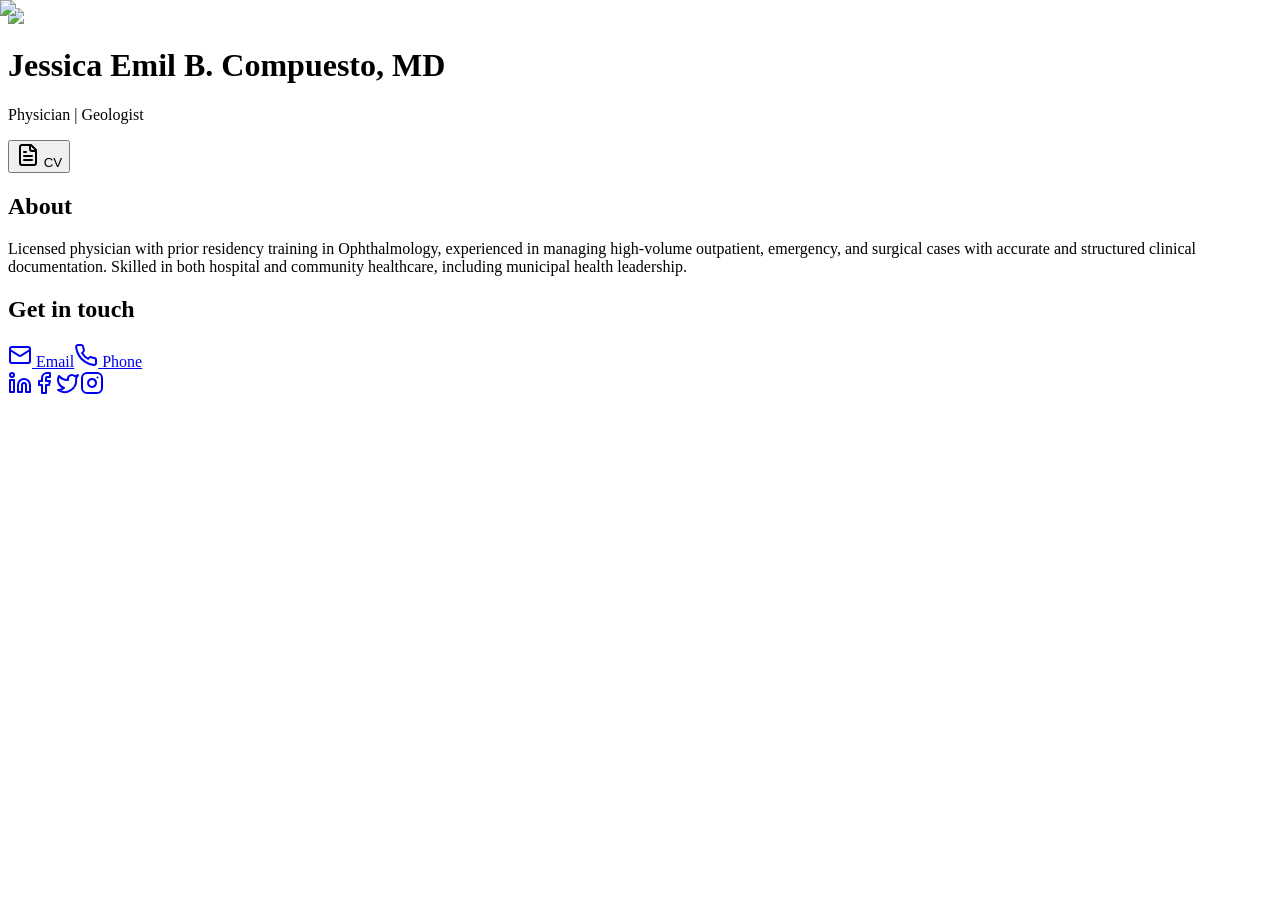
==== index.html @ b7b255a6 "deploy: db048f54e635b2008126c1ef1461e133c2441745" ====
<!DOCTYPE html><html lang="en" class="scroll-smooth"><head><meta charSet="utf-8"/><meta name="viewport" content="width=device-width, initial-scale=1"/><link rel="preload" as="image" href="https://images.unsplash.com/photo-1527613426441-4da17471b66d?crop=entropy&amp;cs=tinysrgb&amp;fit=max&amp;fm=jpg&amp;ixid=M3w3NDE5ODJ8MHwxfHNlYXJjaHw3fHxmZW1hbGUlMjBkb2N0b3J8ZW58MHx8fHwxNzU5MjQ1NjU2fDA&amp;ixlib=rb-4.1.0&amp;q=80&amp;w=1080"/><link rel="stylesheet" href="/jessica-verayin/_next/static/css/b4dbacc7712988b2.css" data-precedence="next"/><link rel="preload" as="script" fetchPriority="low" href="/jessica-verayin/_next/static/chunks/webpack-edce41efd2211cdf.js"/><script src="/jessica-verayin/_next/static/chunks/4bd1b696-8a3c458bdab8bf04.js" async=""></script><script src="/jessica-verayin/_next/static/chunks/684-a3271733739261a6.js" async=""></script><script src="/jessica-verayin/_next/static/chunks/main-app-bc692ad75cba991a.js" async=""></script><script src="/jessica-verayin/_next/static/chunks/271-982ac210bcf85774.js" async=""></script><script src="/jessica-verayin/_next/static/chunks/app/layout-b378492a4d4e8e3c.js" async=""></script><script src="/jessica-verayin/_next/static/chunks/992-f21059a06649c3dc.js" async=""></script><script src="/jessica-verayin/_next/static/chunks/app/page-7e7cfe283bb7bb3f.js" async=""></script><link rel="preconnect" href="https://fonts.googleapis.com"/><link rel="preconnect" href="https://fonts.gstatic.com" crossorigin="anonymous"/><link href="https://fonts.googleapis.com/css2?family=Alegreya:wght@400;700&amp;family=Belleza&amp;display=swap" rel="stylesheet"/><title>My Digital Page</title><meta name="description" content="A personal resume and portfolio page."/><link rel="icon" href="/jessica-verayin/favicon.ico" type="image/x-icon" sizes="16x16"/><script>document.querySelectorAll('body link[rel="icon"], body link[rel="apple-touch-icon"]').forEach(el => document.head.appendChild(el))</script><script src="/jessica-verayin/_next/static/chunks/polyfills-42372ed130431b0a.js" noModule=""></script></head><body class="font-body antialiased"><div hidden=""><!--$--><!--/$--></div><div class="bg-background min-h-screen font-body text-foreground/90 flex items-center justify-center p-4 sm:p-8 relative overflow-hidden"><div class="absolute inset-0 z-0"><img alt="An abstract image of a medical operating room." data-ai-hint="operating room" loading="lazy" decoding="async" data-nimg="fill" class="object-cover opacity-20" style="position:absolute;height:100%;width:100%;left:0;top:0;right:0;bottom:0;color:transparent" src="https://images.unsplash.com/photo-1685997180450-242a65624238?crop=entropy&amp;cs=tinysrgb&amp;fit=max&amp;fm=jpg&amp;ixid=M3w3NDE5ODJ8MHwxfHNlYXJjaHw2fHxvcGVyYXRpbmclMjByb29tfGVufDB8fHx8MTc1OTI1Mjk0MHww&amp;ixlib=rb-4.1.0&amp;q=80&amp;w=1080"/><div class="absolute inset-0 bg-gradient-to-t from-background via-background/80 to-transparent"></div></div><main class="container z-10"><div class="border text-card-foreground mx-auto max-w-4xl rounded-3xl shadow-2xl resume-card overflow-hidden bg-card/80 backdrop-blur-sm"><div class="flex flex-col space-y-1.5 p-0 relative h-64"><img alt="An abstract image of a medical operating room." data-ai-hint="operating room" loading="lazy" decoding="async" data-nimg="fill" class="object-cover" style="position:absolute;height:100%;width:100%;left:0;top:0;right:0;bottom:0;color:transparent" src="https://images.unsplash.com/photo-1685997180450-242a65624238?crop=entropy&amp;cs=tinysrgb&amp;fit=max&amp;fm=jpg&amp;ixid=M3w3NDE5ODJ8MHwxfHNlYXJjaHw2fHxvcGVyYXRpbmclMjByb29tfGVufDB8fHx8MTc1OTI1Mjk0MHww&amp;ixlib=rb-4.1.0&amp;q=80&amp;w=1080"/><div class="absolute inset-0 bg-black/40"></div><div class="absolute inset-0 flex flex-col items-center justify-center text-center text-white p-6"><img alt="A professional headshot of a female doctor." data-ai-hint="female doctor" width="128" height="128" decoding="async" data-nimg="1" class="rounded-full object-cover aspect-square border-4 border-white/80 shadow-lg mb-4" style="color:transparent" src="https://images.unsplash.com/photo-1527613426441-4da17471b66d?crop=entropy&amp;cs=tinysrgb&amp;fit=max&amp;fm=jpg&amp;ixid=M3w3NDE5ODJ8MHwxfHNlYXJjaHw3fHxmZW1hbGUlMjBkb2N0b3J8ZW58MHx8fHwxNzU5MjQ1NjU2fDA&amp;ixlib=rb-4.1.0&amp;q=80&amp;w=1080"/><h1 class="font-headline text-4xl md:text-5xl font-bold">Jessica Emil B. Compuesto, MD</h1><p class="text-lg md:text-xl text-white/90 mt-1">Physician | Geologist</p><button class="inline-flex items-center justify-center gap-2 whitespace-nowrap rounded-md text-sm font-medium ring-offset-background transition-colors focus-visible:outline-none focus-visible:ring-2 focus-visible:ring-ring focus-visible:ring-offset-2 disabled:pointer-events-none disabled:opacity-50 [&amp;_svg]:pointer-events-none [&amp;_svg]:size-4 [&amp;_svg]:shrink-0 border hover:text-accent-foreground h-10 px-4 py-2 mt-4 bg-white/20 text-white hover:bg-white/30 border-white/50 group"><svg xmlns="http://www.w3.org/2000/svg" width="24" height="24" viewBox="0 0 24 24" fill="none" stroke="currentColor" stroke-width="2" stroke-linecap="round" stroke-linejoin="round" class="lucide lucide-file-text mr-2 h-4 w-4"><path d="M15 2H6a2 2 0 0 0-2 2v16a2 2 0 0 0 2 2h12a2 2 0 0 0 2-2V7Z"></path><path d="M14 2v4a2 2 0 0 0 2 2h4"></path><path d="M10 9H8"></path><path d="M16 13H8"></path><path d="M16 17H8"></path></svg> CV</button></div></div><div class="p-8 md:p-12 grid grid-cols-1 md:grid-cols-3 gap-12"><div class="md:col-span-2 space-y-6"><section id="about"><h2 class="font-headline text-3xl text-primary mb-4">About</h2><p class="text-base leading-relaxed">Licensed physician with prior residency training in Ophthalmology, experienced in managing high-volume outpatient, emergency, and surgical cases with accurate and structured clinical documentation. Skilled in both hospital and community healthcare, including municipal health leadership.</p></section></div><div class="space-y-6"><section id="contact"><h2 class="font-headline text-3xl text-primary mb-4">Get in touch</h2><div class="space-y-4"><a class="inline-flex items-center gap-2 whitespace-nowrap rounded-md text-sm font-medium ring-offset-background transition-colors focus-visible:outline-none focus-visible:ring-2 focus-visible:ring-ring focus-visible:ring-offset-2 disabled:pointer-events-none disabled:opacity-50 [&amp;_svg]:pointer-events-none [&amp;_svg]:size-4 [&amp;_svg]:shrink-0 border border-input bg-background hover:bg-accent hover:text-accent-foreground h-10 px-4 py-2 w-full justify-start text-left" href="mailto:jessica.compuesto@email.com"><svg xmlns="http://www.w3.org/2000/svg" width="24" height="24" viewBox="0 0 24 24" fill="none" stroke="currentColor" stroke-width="2" stroke-linecap="round" stroke-linejoin="round" class="lucide lucide-mail mr-3"><rect width="20" height="16" x="2" y="4" rx="2"></rect><path d="m22 7-8.97 5.7a1.94 1.94 0 0 1-2.06 0L2 7"></path></svg> Email</a><a class="inline-flex items-center gap-2 whitespace-nowrap rounded-md text-sm font-medium ring-offset-background transition-colors focus-visible:outline-none focus-visible:ring-2 focus-visible:ring-ring focus-visible:ring-offset-2 disabled:pointer-events-none disabled:opacity-50 [&amp;_svg]:pointer-events-none [&amp;_svg]:size-4 [&amp;_svg]:shrink-0 border border-input bg-background hover:bg-accent hover:text-accent-foreground h-10 px-4 py-2 w-full justify-start text-left" href="tel:+1234567890"><svg xmlns="http://www.w3.org/2000/svg" width="24" height="24" viewBox="0 0 24 24" fill="none" stroke="currentColor" stroke-width="2" stroke-linecap="round" stroke-linejoin="round" class="lucide lucide-phone mr-3"><path d="M22 16.92v3a2 2 0 0 1-2.18 2 19.79 19.79 0 0 1-8.63-3.07 19.5 19.5 0 0 1-6-6 19.79 19.79 0 0 1-3.07-8.67A2 2 0 0 1 4.11 2h3a2 2 0 0 1 2 1.72 12.84 12.84 0 0 0 .7 2.81 2 2 0 0 1-.45 2.11L8.09 9.91a16 16 0 0 0 6 6l1.27-1.27a2 2 0 0 1 2.11-.45 12.84 12.84 0 0 0 2.81.7A2 2 0 0 1 22 16.92z"></path></svg> Phone</a></div></section><div class="flex justify-center md:justify-start space-x-2 pt-4"><a target="_blank" rel="noopener noreferrer" class="inline-flex items-center justify-center gap-2 whitespace-nowrap rounded-md text-sm font-medium ring-offset-background transition-colors focus-visible:outline-none focus-visible:ring-2 focus-visible:ring-ring focus-visible:ring-offset-2 disabled:pointer-events-none disabled:opacity-50 [&amp;_svg]:pointer-events-none [&amp;_svg]:size-4 [&amp;_svg]:shrink-0 hover:bg-accent h-10 w-10 text-muted-foreground hover:text-primary" href="#"><svg xmlns="http://www.w3.org/2000/svg" width="24" height="24" viewBox="0 0 24 24" fill="none" stroke="currentColor" stroke-width="2" stroke-linecap="round" stroke-linejoin="round" class="lucide lucide-linkedin"><path d="M16 8a6 6 0 0 1 6 6v7h-4v-7a2 2 0 0 0-2-2 2 2 0 0 0-2 2v7h-4v-7a6 6 0 0 1 6-6z"></path><rect width="4" height="12" x="2" y="9"></rect><circle cx="4" cy="4" r="2"></circle></svg></a><a target="_blank" rel="noopener noreferrer" class="inline-flex items-center justify-center gap-2 whitespace-nowrap rounded-md text-sm font-medium ring-offset-background transition-colors focus-visible:outline-none focus-visible:ring-2 focus-visible:ring-ring focus-visible:ring-offset-2 disabled:pointer-events-none disabled:opacity-50 [&amp;_svg]:pointer-events-none [&amp;_svg]:size-4 [&amp;_svg]:shrink-0 hover:bg-accent h-10 w-10 text-muted-foreground hover:text-primary" href="#"><svg xmlns="http://www.w3.org/2000/svg" width="24" height="24" viewBox="0 0 24 24" fill="none" stroke="currentColor" stroke-width="2" stroke-linecap="round" stroke-linejoin="round" class="lucide lucide-facebook"><path d="M18 2h-3a5 5 0 0 0-5 5v3H7v4h3v8h4v-8h3l1-4h-4V7a1 1 0 0 1 1-1h3z"></path></svg></a><a target="_blank" rel="noopener noreferrer" class="inline-flex items-center justify-center gap-2 whitespace-nowrap rounded-md text-sm font-medium ring-offset-background transition-colors focus-visible:outline-none focus-visible:ring-2 focus-visible:ring-ring focus-visible:ring-offset-2 disabled:pointer-events-none disabled:opacity-50 [&amp;_svg]:pointer-events-none [&amp;_svg]:size-4 [&amp;_svg]:shrink-0 hover:bg-accent h-10 w-10 text-muted-foreground hover:text-primary" href="#"><svg xmlns="http://www.w3.org/2000/svg" width="24" height="24" viewBox="0 0 24 24" fill="none" stroke="currentColor" stroke-width="2" stroke-linecap="round" stroke-linejoin="round" class="lucide lucide-twitter"><path d="M22 4s-.7 2.1-2 3.4c1.6 10-9.4 17.3-18 11.6 2.2.1 4.4-.6 6-2C3 15.5.5 9.6 3 5c2.2 2.6 5.6 4.1 9 4-.9-4.2 4-6.6 7-3.8 1.1 0 3-1.2 3-1.2z"></path></svg></a><a target="_blank" rel="noopener noreferrer" class="inline-flex items-center justify-center gap-2 whitespace-nowrap rounded-md text-sm font-medium ring-offset-background transition-colors focus-visible:outline-none focus-visible:ring-2 focus-visible:ring-ring focus-visible:ring-offset-2 disabled:pointer-events-none disabled:opacity-50 [&amp;_svg]:pointer-events-none [&amp;_svg]:size-4 [&amp;_svg]:shrink-0 hover:bg-accent h-10 w-10 text-muted-foreground hover:text-primary" href="#"><svg xmlns="http://www.w3.org/2000/svg" width="24" height="24" viewBox="0 0 24 24" fill="none" stroke="currentColor" stroke-width="2" stroke-linecap="round" stroke-linejoin="round" class="lucide lucide-instagram"><rect width="20" height="20" x="2" y="2" rx="5" ry="5"></rect><path d="M16 11.37A4 4 0 1 1 12.63 8 4 4 0 0 1 16 11.37z"></path><line x1="17.5" x2="17.51" y1="6.5" y2="6.5"></line></svg></a></div></div></div></div></main></div><!--$--><!--/$--><div role="region" aria-label="Notifications (F8)" tabindex="-1" style="pointer-events:none"><ol tabindex="-1" class="fixed top-0 z-[100] flex max-h-screen w-full flex-col-reverse p-4 sm:bottom-0 sm:right-0 sm:top-auto sm:flex-col md:max-w-[420px]"></ol></div><script src="/jessica-verayin/_next/static/chunks/webpack-edce41efd2211cdf.js" async=""></script><script>(self.__next_f=self.__next_f||[]).push([0])</script><script>self.__next_f.push([1,"1:\"$Sreact.fragment\"\n2:I[7555,[],\"\"]\n3:I[1295,[],\"\"]\n4:I[2174,[\"271\",\"static/chunks/271-982ac210bcf85774.js\",\"177\",\"static/chunks/app/layout-b378492a4d4e8e3c.js\"],\"Toaster\"]\n5:I[3063,[\"992\",\"static/chunks/992-f21059a06649c3dc.js\",\"974\",\"static/chunks/app/page-7e7cfe283bb7bb3f.js\"],\"Image\"]\n6:I[6874,[\"992\",\"static/chunks/992-f21059a06649c3dc.js\",\"974\",\"static/chunks/app/page-7e7cfe283bb7bb3f.js\"],\"\"]\n7:I[9665,[],\"OutletBoundary\"]\na:I[4911,[],\"AsyncMetadataOutlet\"]\nc:I[9665,[],\"ViewportBoundary\"]\ne:I[9665,[],\"MetadataBoundary\"]\n10:I[6614,[],\"\"]\n:HL[\"/jessica-verayin/_next/static/css/b4dbacc7712988b2.css\",\"style\"]\n"])</script><script>self.__next_f.push([1,"0:{\"P\":null,\"b\":\"eC6O117Gl6BWBDVDg2EjR\",\"p\":\"/jessica-verayin\",\"c\":[\"\",\"\"],\"i\":false,\"f\":[[[\"\",{\"children\":[\"__PAGE__\",{}]},\"$undefined\",\"$undefined\",true],[\"\",[\"$\",\"$1\",\"c\",{\"children\":[[[\"$\",\"link\",\"0\",{\"rel\":\"stylesheet\",\"href\":\"/jessica-verayin/_next/static/css/b4dbacc7712988b2.css\",\"precedence\":\"next\",\"crossOrigin\":\"$undefined\",\"nonce\":\"$undefined\"}]],[\"$\",\"html\",null,{\"lang\":\"en\",\"className\":\"scroll-smooth\",\"children\":[[\"$\",\"head\",null,{\"children\":[[\"$\",\"link\",null,{\"rel\":\"preconnect\",\"href\":\"https://fonts.googleapis.com\"}],[\"$\",\"link\",null,{\"rel\":\"preconnect\",\"href\":\"https://fonts.gstatic.com\",\"crossOrigin\":\"anonymous\"}],[\"$\",\"link\",null,{\"href\":\"https://fonts.googleapis.com/css2?family=Alegreya:wght@400;700\u0026family=Belleza\u0026display=swap\",\"rel\":\"stylesheet\"}]]}],[\"$\",\"body\",null,{\"className\":\"font-body antialiased\",\"children\":[[\"$\",\"$L2\",null,{\"parallelRouterKey\":\"children\",\"error\":\"$undefined\",\"errorStyles\":\"$undefined\",\"errorScripts\":\"$undefined\",\"template\":[\"$\",\"$L3\",null,{}],\"templateStyles\":\"$undefined\",\"templateScripts\":\"$undefined\",\"notFound\":[[[\"$\",\"title\",null,{\"children\":\"404: This page could not be found.\"}],[\"$\",\"div\",null,{\"style\":{\"fontFamily\":\"system-ui,\\\"Segoe UI\\\",Roboto,Helvetica,Arial,sans-serif,\\\"Apple Color Emoji\\\",\\\"Segoe UI Emoji\\\"\",\"height\":\"100vh\",\"textAlign\":\"center\",\"display\":\"flex\",\"flexDirection\":\"column\",\"alignItems\":\"center\",\"justifyContent\":\"center\"},\"children\":[\"$\",\"div\",null,{\"children\":[[\"$\",\"style\",null,{\"dangerouslySetInnerHTML\":{\"__html\":\"body{color:#000;background:#fff;margin:0}.next-error-h1{border-right:1px solid rgba(0,0,0,.3)}@media (prefers-color-scheme:dark){body{color:#fff;background:#000}.next-error-h1{border-right:1px solid rgba(255,255,255,.3)}}\"}}],[\"$\",\"h1\",null,{\"className\":\"next-error-h1\",\"style\":{\"display\":\"inline-block\",\"margin\":\"0 20px 0 0\",\"padding\":\"0 23px 0 0\",\"fontSize\":24,\"fontWeight\":500,\"verticalAlign\":\"top\",\"lineHeight\":\"49px\"},\"children\":404}],[\"$\",\"div\",null,{\"style\":{\"display\":\"inline-block\"},\"children\":[\"$\",\"h2\",null,{\"style\":{\"fontSize\":14,\"fontWeight\":400,\"lineHeight\":\"49px\",\"margin\":0},\"children\":\"This page could not be found.\"}]}]]}]}]],[]],\"forbidden\":\"$undefined\",\"unauthorized\":\"$undefined\"}],[\"$\",\"$L4\",null,{}]]}]]}]]}],{\"children\":[\"__PAGE__\",[\"$\",\"$1\",\"c\",{\"children\":[[\"$\",\"div\",null,{\"className\":\"bg-background min-h-screen font-body text-foreground/90 flex items-center justify-center p-4 sm:p-8 relative overflow-hidden\",\"children\":[[\"$\",\"div\",null,{\"className\":\"absolute inset-0 z-0\",\"children\":[[\"$\",\"$L5\",null,{\"src\":\"https://images.unsplash.com/photo-1685997180450-242a65624238?crop=entropy\u0026cs=tinysrgb\u0026fit=max\u0026fm=jpg\u0026ixid=M3w3NDE5ODJ8MHwxfHNlYXJjaHw2fHxvcGVyYXRpbmclMjByb29tfGVufDB8fHx8MTc1OTI1Mjk0MHww\u0026ixlib=rb-4.1.0\u0026q=80\u0026w=1080\",\"alt\":\"An abstract image of a medical operating room.\",\"fill\":true,\"className\":\"object-cover opacity-20\",\"data-ai-hint\":\"operating room\"}],[\"$\",\"div\",null,{\"className\":\"absolute inset-0 bg-gradient-to-t from-background via-background/80 to-transparent\"}]]}],[\"$\",\"main\",null,{\"className\":\"container z-10\",\"children\":[\"$\",\"div\",null,{\"ref\":\"$undefined\",\"className\":\"border text-card-foreground mx-auto max-w-4xl rounded-3xl shadow-2xl resume-card overflow-hidden bg-card/80 backdrop-blur-sm\",\"children\":[[\"$\",\"div\",null,{\"ref\":\"$undefined\",\"className\":\"flex flex-col space-y-1.5 p-0 relative h-64\",\"children\":[[\"$\",\"$L5\",null,{\"src\":\"https://images.unsplash.com/photo-1685997180450-242a65624238?crop=entropy\u0026cs=tinysrgb\u0026fit=max\u0026fm=jpg\u0026ixid=M3w3NDE5ODJ8MHwxfHNlYXJjaHw2fHxvcGVyYXRpbmclMjByb29tfGVufDB8fHx8MTc1OTI1Mjk0MHww\u0026ixlib=rb-4.1.0\u0026q=80\u0026w=1080\",\"alt\":\"An abstract image of a medical operating room.\",\"fill\":true,\"className\":\"object-cover\",\"data-ai-hint\":\"operating room\"}],[\"$\",\"div\",null,{\"className\":\"absolute inset-0 bg-black/40\"}],[\"$\",\"div\",null,{\"className\":\"absolute inset-0 flex flex-col items-center justify-center text-center text-white p-6\",\"children\":[[\"$\",\"$L5\",null,{\"src\":\"https://images.unsplash.com/photo-1527613426441-4da17471b66d?crop=entropy\u0026cs=tinysrgb\u0026fit=max\u0026fm=jpg\u0026ixid=M3w3NDE5ODJ8MHwxfHNlYXJjaHw3fHxmZW1hbGUlMjBkb2N0b3J8ZW58MHx8fHwxNzU5MjQ1NjU2fDA\u0026ixlib=rb-4.1.0\u0026q=80\u0026w=1080\",\"alt\":\"A professional headshot of a female doctor.\",\"width\":128,\"height\":128,\"className\":\"rounded-full object-cover aspect-square border-4 border-white/80 shadow-lg mb-4\",\"data-ai-hint\":\"female doctor\",\"priority\":true}],[\"$\",\"h1\",null,{\"className\":\"font-headline text-4xl md:text-5xl font-bold\",\"children\":\"Jessica Emil B. Compuesto, MD\"}],[\"$\",\"p\",null,{\"className\":\"text-lg md:text-xl text-white/90 mt-1\",\"children\":\"Physician | Geologist\"}],[\"$\",\"button\",null,{\"className\":\"inline-flex items-center justify-center gap-2 whitespace-nowrap rounded-md text-sm font-medium ring-offset-background transition-colors focus-visible:outline-none focus-visible:ring-2 focus-visible:ring-ring focus-visible:ring-offset-2 disabled:pointer-events-none disabled:opacity-50 [\u0026_svg]:pointer-events-none [\u0026_svg]:size-4 [\u0026_svg]:shrink-0 border hover:text-accent-foreground h-10 px-4 py-2 mt-4 bg-white/20 text-white hover:bg-white/30 border-white/50 group\",\"ref\":\"$undefined\",\"children\":[[\"$\",\"svg\",null,{\"ref\":\"$undefined\",\"xmlns\":\"http://www.w3.org/2000/svg\",\"width\":24,\"height\":24,\"viewBox\":\"0 0 24 24\",\"fill\":\"none\",\"stroke\":\"currentColor\",\"strokeWidth\":2,\"strokeLinecap\":\"round\",\"strokeLinejoin\":\"round\",\"className\":\"lucide lucide-file-text mr-2 h-4 w-4\",\"children\":[[\"$\",\"path\",\"1rqfz7\",{\"d\":\"M15 2H6a2 2 0 0 0-2 2v16a2 2 0 0 0 2 2h12a2 2 0 0 0 2-2V7Z\"}],[\"$\",\"path\",\"tnqrlb\",{\"d\":\"M14 2v4a2 2 0 0 0 2 2h4\"}],[\"$\",\"path\",\"b1mrlr\",{\"d\":\"M10 9H8\"}],[\"$\",\"path\",\"t4e002\",{\"d\":\"M16 13H8\"}],[\"$\",\"path\",\"z1uh3a\",{\"d\":\"M16 17H8\"}],\"$undefined\"]}],\" CV\"]}]]}]]}],[\"$\",\"div\",null,{\"ref\":\"$undefined\",\"className\":\"p-8 md:p-12 grid grid-cols-1 md:grid-cols-3 gap-12\",\"children\":[[\"$\",\"div\",null,{\"className\":\"md:col-span-2 space-y-6\",\"children\":[\"$\",\"section\",null,{\"id\":\"about\",\"children\":[[\"$\",\"h2\",null,{\"className\":\"font-headline text-3xl text-primary mb-4\",\"children\":\"About\"}],[\"$\",\"p\",null,{\"className\":\"text-base leading-relaxed\",\"children\":\"Licensed physician with prior residency training in Ophthalmology, experienced in managing high-volume outpatient, emergency, and surgical cases with accurate and structured clinical documentation. Skilled in both hospital and community healthcare, including municipal health leadership.\"}]]}]}],[\"$\",\"div\",null,{\"className\":\"space-y-6\",\"children\":[[\"$\",\"section\",null,{\"id\":\"contact\",\"children\":[[\"$\",\"h2\",null,{\"className\":\"font-headline text-3xl text-primary mb-4\",\"children\":\"Get in touch\"}],[\"$\",\"div\",null,{\"className\":\"space-y-4\",\"children\":[[\"$\",\"$L6\",null,{\"href\":\"mailto:jessica.compuesto@email.com\",\"children\":[[\"$\",\"svg\",null,{\"ref\":\"$undefined\",\"xmlns\":\"http://www.w3.org/2000/svg\",\"width\":24,\"height\":24,\"viewBox\":\"0 0 24 24\",\"fill\":\"none\",\"stroke\":\"currentColor\",\"strokeWidth\":2,\"strokeLinecap\":\"round\",\"strokeLinejoin\":\"round\",\"className\":\"lucide lucide-mail mr-3\",\"children\":[[\"$\",\"rect\",\"18n3k1\",{\"width\":\"20\",\"height\":\"16\",\"x\":\"2\",\"y\":\"4\",\"rx\":\"2\"}],[\"$\",\"path\",\"1ocrg3\",{\"d\":\"m22 7-8.97 5.7a1.94 1.94 0 0 1-2.06 0L2 7\"}],\"$undefined\"]}],\" Email\"],\"className\":\"inline-flex items-center gap-2 whitespace-nowrap rounded-md text-sm font-medium ring-offset-background transition-colors focus-visible:outline-none focus-visible:ring-2 focus-visible:ring-ring focus-visible:ring-offset-2 disabled:pointer-events-none disabled:opacity-50 [\u0026_svg]:pointer-events-none [\u0026_svg]:size-4 [\u0026_svg]:shrink-0 border border-input bg-background hover:bg-accent hover:text-accent-foreground h-10 px-4 py-2 w-full justify-start text-left\",\"ref\":null}],[\"$\",\"$L6\",null,{\"href\":\"tel:+1234567890\",\"children\":[[\"$\",\"svg\",null,{\"ref\":\"$undefined\",\"xmlns\":\"http://www.w3.org/2000/svg\",\"width\":24,\"height\":24,\"viewBox\":\"0 0 24 24\",\"fill\":\"none\",\"stroke\":\"currentColor\",\"strokeWidth\":2,\"strokeLinecap\":\"round\",\"strokeLinejoin\":\"round\",\"className\":\"lucide lucide-phone mr-3\",\"children\":[[\"$\",\"path\",\"foiqr5\",{\"d\":\"M22 16.92v3a2 2 0 0 1-2.18 2 19.79 19.79 0 0 1-8.63-3.07 19.5 19.5 0 0 1-6-6 19.79 19.79 0 0 1-3.07-8.67A2 2 0 0 1 4.11 2h3a2 2 0 0 1 2 1.72 12.84 12.84 0 0 0 .7 2.81 2 2 0 0 1-.45 2.11L8.09 9.91a16 16 0 0 0 6 6l1.27-1.27a2 2 0 0 1 2.11-.45 12.84 12.84 0 0 0 2.81.7A2 2 0 0 1 22 16.92z\"}],\"$undefined\"]}],\" Phone\"],\"className\":\"inline-flex items-center gap-2 whitespace-nowrap rounded-md text-sm font-medium ring-offset-background transition-colors focus-visible:outline-none focus-visible:ring-2 focus-visible:ring-ring focus-visible:ring-offset-2 disabled:pointer-events-none disabled:opacity-50 [\u0026_svg]:pointer-events-none [\u0026_svg]:size-4 [\u0026_svg]:shrink-0 border border-input bg-background hover:bg-accent hover:text-accent-foreground h-10 px-4 py-2 w-full justify-start text-left\",\"ref\":null}]]}]]}],[\"$\",\"div\",null,{\"className\":\"flex justify-center md:justify-start space-x-2 pt-4\",\"children\":[[\"$\",\"$L6\",\"0\",{\"href\":\"#\",\"target\":\"_blank\",\"rel\":\"noopener noreferrer\",\"children\":[\"$\",\"svg\",null,{\"ref\":\"$undefined\",\"xmlns\":\"http://www.w3.org/2000/svg\",\"width\":24,\"height\":24,\"viewBox\":\"0 0 24 24\",\"fill\":\"none\",\"stroke\":\"currentColor\",\"strokeWidth\":2,\"strokeLinecap\":\"round\",\"strokeLinejoin\":\"round\",\"className\":\"lucide lucide-linkedin\",\"children\":[[\"$\",\"path\",\"c2jq9f\",{\"d\":\"M16 8a6 6 0 0 1 6 6v7h-4v-7a2 2 0 0 0-2-2 2 2 0 0 0-2 2v7h-4v-7a6 6 0 0 1 6-6z\"}],[\"$\",\"rect\",\"mk3on5\",{\"width\":\"4\",\"height\":\"12\",\"x\":\"2\",\"y\":\"9\"}],[\"$\",\"circle\",\"bt5ra8\",{\"cx\":\"4\",\"cy\":\"4\",\"r\":\"2\"}],\"$undefined\"]}],\"className\":\"inline-flex items-center justify-center gap-2 whitespace-nowrap rounded-md text-sm font-medium ring-offset-background transition-colors focus-visible:outline-none focus-visible:ring-2 focus-visible:ring-ring focus-visible:ring-offset-2 disabled:pointer-events-none disabled:opacity-50 [\u0026_svg]:pointer-events-none [\u0026_svg]:size-4 [\u0026_svg]:shrink-0 hover:bg-accent h-10 w-10 text-muted-foreground hover:text-primary\",\"ref\":null}],[\"$\",\"$L6\",\"1\",{\"href\":\"#\",\"target\":\"_blank\",\"rel\":\"noopener noreferrer\",\"children\":[\"$\",\"svg\",null,{\"ref\":\"$undefined\",\"xmlns\":\"http://www.w3.org/2000/svg\",\"width\":24,\"height\":24,\"viewBox\":\"0 0 24 24\",\"fill\":\"none\",\"stroke\":\"currentColor\",\"strokeWidth\":2,\"strokeLinecap\":\"round\",\"strokeLinejoin\":\"round\",\"className\":\"lucide lucide-facebook\",\"children\":[[\"$\",\"path\",\"1jg4f8\",{\"d\":\"M18 2h-3a5 5 0 0 0-5 5v3H7v4h3v8h4v-8h3l1-4h-4V7a1 1 0 0 1 1-1h3z\"}],\"$undefined\"]}],\"className\":\"inline-flex items-center justify-center gap-2 whitespace-nowrap rounded-md text-sm font-medium ring-offset-background transition-colors focus-visible:outline-none focus-visible:ring-2 focus-visible:ring-ring focus-visible:ring-offset-2 disabled:pointer-events-none disabled:opacity-50 [\u0026_svg]:pointer-events-none [\u0026_svg]:size-4 [\u0026_svg]:shrink-0 hover:bg-accent h-10 w-10 text-muted-foreground hover:text-primary\",\"ref\":null}],[\"$\",\"$L6\",\"2\",{\"href\":\"#\",\"target\":\"_blank\",\"rel\":\"noopener noreferrer\",\"children\":[\"$\",\"svg\",null,{\"ref\":\"$undefined\",\"xmlns\":\"http://www.w3.org/2000/svg\",\"width\":24,\"height\":24,\"viewBox\":\"0 0 24 24\",\"fill\":\"none\",\"stroke\":\"currentColor\",\"strokeWidth\":2,\"strokeLinecap\":\"round\",\"strokeLinejoin\":\"round\",\"className\":\"lucide lucide-twitter\",\"children\":[[\"$\",\"path\",\"pff0z6\",{\"d\":\"M22 4s-.7 2.1-2 3.4c1.6 10-9.4 17.3-18 11.6 2.2.1 4.4-.6 6-2C3 15.5.5 9.6 3 5c2.2 2.6 5.6 4.1 9 4-.9-4.2 4-6.6 7-3.8 1.1 0 3-1.2 3-1.2z\"}],\"$undefined\"]}],\"className\":\"inline-flex items-center justify-center gap-2 whitespace-nowrap rounded-md text-sm font-medium ring-offset-background transition-colors focus-visible:outline-none focus-visible:ring-2 focus-visible:ring-ring focus-visible:ring-offset-2 disabled:pointer-events-none disabled:opacity-50 [\u0026_svg]:pointer-events-none [\u0026_svg]:size-4 [\u0026_svg]:shrink-0 hover:bg-accent h-10 w-10 text-muted-foreground hover:text-primary\",\"ref\":null}],[\"$\",\"$L6\",\"3\",{\"href\":\"#\",\"target\":\"_blank\",\"rel\":\"noopener noreferrer\",\"children\":[\"$\",\"svg\",null,{\"ref\":\"$undefined\",\"xmlns\":\"http://www.w3.org/2000/svg\",\"width\":24,\"height\":24,\"viewBox\":\"0 0 24 24\",\"fill\":\"none\",\"stroke\":\"currentColor\",\"strokeWidth\":2,\"strokeLinecap\":\"round\",\"strokeLinejoin\":\"round\",\"className\":\"lucide lucide-instagram\",\"children\":[[\"$\",\"rect\",\"2e1cvw\",{\"width\":\"20\",\"height\":\"20\",\"x\":\"2\",\"y\":\"2\",\"rx\":\"5\",\"ry\":\"5\"}],[\"$\",\"path\",\"9exkf1\",{\"d\":\"M16 11.37A4 4 0 1 1 12.63 8 4 4 0 0 1 16 11.37z\"}],[\"$\",\"line\",\"r4j83e\",{\"x1\":\"17.5\",\"x2\":\"17.51\",\"y1\":\"6.5\",\"y2\":\"6.5\"}],\"$undefined\"]}],\"className\":\"inline-flex items-center justify-center gap-2 whitespace-nowrap rounded-md text-sm font-medium ring-offset-background transition-colors focus-visible:outline-none focus-visible:ring-2 focus-visible:ring-ring focus-visible:ring-offset-2 disabled:pointer-events-none disabled:opacity-50 [\u0026_svg]:pointer-events-none [\u0026_svg]:size-4 [\u0026_svg]:shrink-0 hover:bg-accent h-10 w-10 text-muted-foreground hover:text-primary\",\"ref\":null}]]}]]}]]}]]}]}]]}],null,[\"$\",\"$L7\",null,{\"children\":[\"$L8\",\"$L9\",[\"$\",\"$La\",null,{\"promise\":\"$@b\"}]]}]]}],{},null,false]},null,false],[\"$\",\"$1\",\"h\",{\"children\":[null,[\"$\",\"$1\",\"xUfVwRUQgqJGElCIut4BXv\",{\"children\":[[\"$\",\"$Lc\",null,{\"children\":\"$Ld\"}],null]}],[\"$\",\"$Le\",null,{\"children\":\"$Lf\"}]]}],false]],\"m\":\"$undefined\",\"G\":[\"$10\",\"$undefined\"],\"s\":false,\"S\":true}\n"])</script><script>self.__next_f.push([1,"11:\"$Sreact.suspense\"\n12:I[4911,[],\"AsyncMetadata\"]\nf:[\"$\",\"div\",null,{\"hidden\":true,\"children\":[\"$\",\"$11\",null,{\"fallback\":null,\"children\":[\"$\",\"$L12\",null,{\"promise\":\"$@13\"}]}]}]\n9:null\n"])</script><script>self.__next_f.push([1,"d:[[\"$\",\"meta\",\"0\",{\"charSet\":\"utf-8\"}],[\"$\",\"meta\",\"1\",{\"name\":\"viewport\",\"content\":\"width=device-width, initial-scale=1\"}]]\n8:null\n"])</script><script>self.__next_f.push([1,"b:{\"metadata\":[[\"$\",\"title\",\"0\",{\"children\":\"My Digital Page\"}],[\"$\",\"meta\",\"1\",{\"name\":\"description\",\"content\":\"A personal resume and portfolio page.\"}],[\"$\",\"link\",\"2\",{\"rel\":\"icon\",\"href\":\"/jessica-verayin/favicon.ico\",\"type\":\"image/x-icon\",\"sizes\":\"16x16\"}]],\"error\":null,\"digest\":\"$undefined\"}\n13:{\"metadata\":\"$b:metadata\",\"error\":null,\"digest\":\"$undefined\"}\n"])</script></body></html>
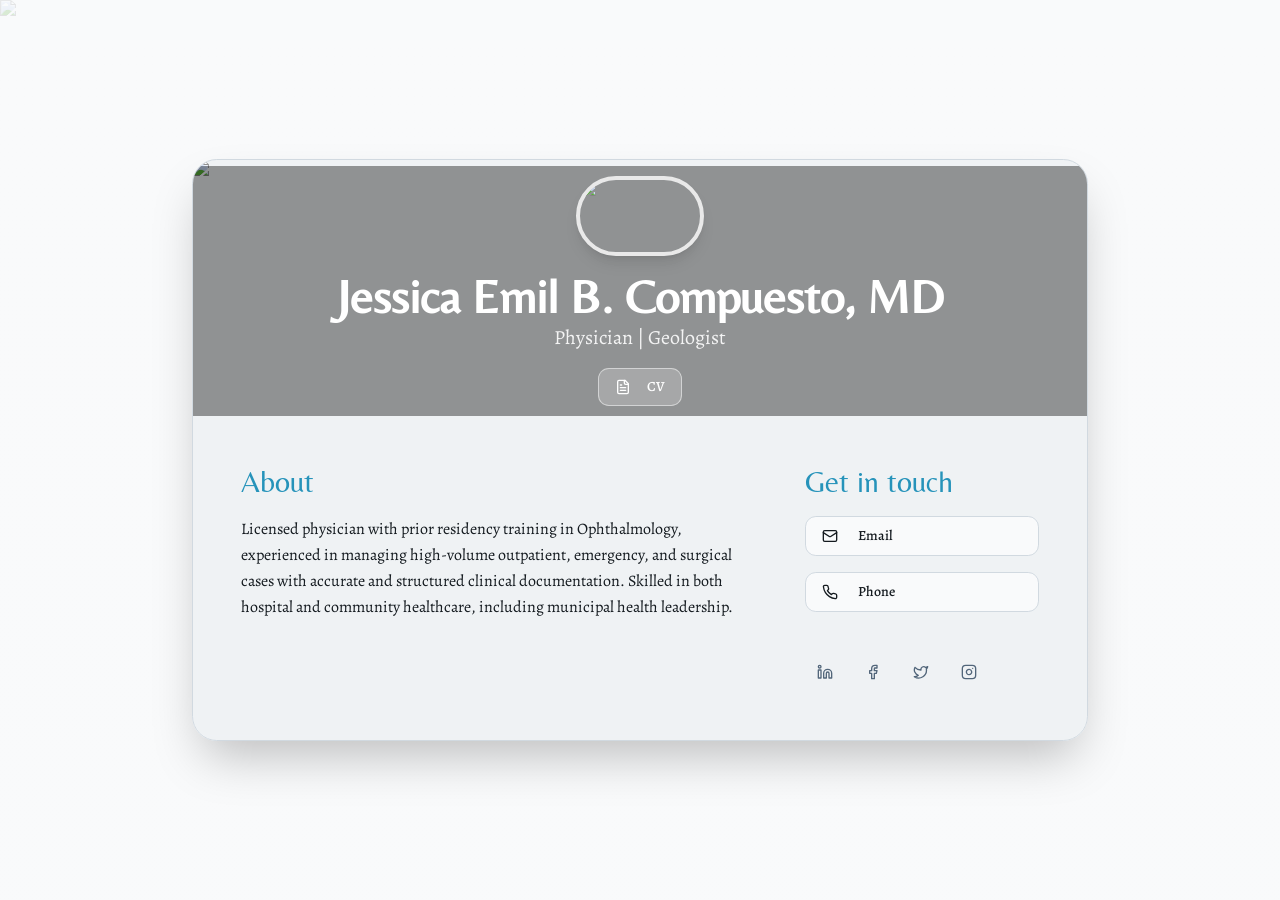
==== commit 1df54982: "deploy: 302b3d9ceedab41c3d53870703291462c1ca4fe9" ====
--- a/index.html
+++ b/index.html
@@ -1 +1 @@
-<!DOCTYPE html><html lang="en" class="scroll-smooth"><head><meta charSet="utf-8"/><meta name="viewport" content="width=device-width, initial-scale=1"/><link rel="preload" as="image" href="https://images.unsplash.com/photo-1527613426441-4da17471b66d?crop=entropy&amp;cs=tinysrgb&amp;fit=max&amp;fm=jpg&amp;ixid=M3w3NDE5ODJ8MHwxfHNlYXJjaHw3fHxmZW1hbGUlMjBkb2N0b3J8ZW58MHx8fHwxNzU5MjQ1NjU2fDA&amp;ixlib=rb-4.1.0&amp;q=80&amp;w=1080"/><link rel="stylesheet" href="/jessica-verayin/_next/static/css/b4dbacc7712988b2.css" data-precedence="next"/><link rel="preload" as="script" fetchPriority="low" href="/jessica-verayin/_next/static/chunks/webpack-edce41efd2211cdf.js"/><script src="/jessica-verayin/_next/static/chunks/4bd1b696-8a3c458bdab8bf04.js" async=""></script><script src="/jessica-verayin/_next/static/chunks/684-a3271733739261a6.js" async=""></script><script src="/jessica-verayin/_next/static/chunks/main-app-bc692ad75cba991a.js" async=""></script><script src="/jessica-verayin/_next/static/chunks/271-982ac210bcf85774.js" async=""></script><script src="/jessica-verayin/_next/static/chunks/app/layout-b378492a4d4e8e3c.js" async=""></script><script src="/jessica-verayin/_next/static/chunks/992-f21059a06649c3dc.js" async=""></script><script src="/jessica-verayin/_next/static/chunks/app/page-7e7cfe283bb7bb3f.js" async=""></script><link rel="preconnect" href="https://fonts.googleapis.com"/><link rel="preconnect" href="https://fonts.gstatic.com" crossorigin="anonymous"/><link href="https://fonts.googleapis.com/css2?family=Alegreya:wght@400;700&amp;family=Belleza&amp;display=swap" rel="stylesheet"/><title>My Digital Page</title><meta name="description" content="A personal resume and portfolio page."/><link rel="icon" href="/jessica-verayin/favicon.ico" type="image/x-icon" sizes="16x16"/><script>document.querySelectorAll('body link[rel="icon"], body link[rel="apple-touch-icon"]').forEach(el => document.head.appendChild(el))</script><script src="/jessica-verayin/_next/static/chunks/polyfills-42372ed130431b0a.js" noModule=""></script></head><body class="font-body antialiased"><div hidden=""><!--$--><!--/$--></div><div class="bg-background min-h-screen font-body text-foreground/90 flex items-center justify-center p-4 sm:p-8 relative overflow-hidden"><div class="absolute inset-0 z-0"><img alt="An abstract image of a medical operating room." data-ai-hint="operating room" loading="lazy" decoding="async" data-nimg="fill" class="object-cover opacity-20" style="position:absolute;height:100%;width:100%;left:0;top:0;right:0;bottom:0;color:transparent" src="https://images.unsplash.com/photo-1685997180450-242a65624238?crop=entropy&amp;cs=tinysrgb&amp;fit=max&amp;fm=jpg&amp;ixid=M3w3NDE5ODJ8MHwxfHNlYXJjaHw2fHxvcGVyYXRpbmclMjByb29tfGVufDB8fHx8MTc1OTI1Mjk0MHww&amp;ixlib=rb-4.1.0&amp;q=80&amp;w=1080"/><div class="absolute inset-0 bg-gradient-to-t from-background via-background/80 to-transparent"></div></div><main class="container z-10"><div class="border text-card-foreground mx-auto max-w-4xl rounded-3xl shadow-2xl resume-card overflow-hidden bg-card/80 backdrop-blur-sm"><div class="flex flex-col space-y-1.5 p-0 relative h-64"><img alt="An abstract image of a medical operating room." data-ai-hint="operating room" loading="lazy" decoding="async" data-nimg="fill" class="object-cover" style="position:absolute;height:100%;width:100%;left:0;top:0;right:0;bottom:0;color:transparent" src="https://images.unsplash.com/photo-1685997180450-242a65624238?crop=entropy&amp;cs=tinysrgb&amp;fit=max&amp;fm=jpg&amp;ixid=M3w3NDE5ODJ8MHwxfHNlYXJjaHw2fHxvcGVyYXRpbmclMjByb29tfGVufDB8fHx8MTc1OTI1Mjk0MHww&amp;ixlib=rb-4.1.0&amp;q=80&amp;w=1080"/><div class="absolute inset-0 bg-black/40"></div><div class="absolute inset-0 flex flex-col items-center justify-center text-center text-white p-6"><img alt="A professional headshot of a female doctor." data-ai-hint="female doctor" width="128" height="128" decoding="async" data-nimg="1" class="rounded-full object-cover aspect-square border-4 border-white/80 shadow-lg mb-4" style="color:transparent" src="https://images.unsplash.com/photo-1527613426441-4da17471b66d?crop=entropy&amp;cs=tinysrgb&amp;fit=max&amp;fm=jpg&amp;ixid=M3w3NDE5ODJ8MHwxfHNlYXJjaHw3fHxmZW1hbGUlMjBkb2N0b3J8ZW58MHx8fHwxNzU5MjQ1NjU2fDA&amp;ixlib=rb-4.1.0&amp;q=80&amp;w=1080"/><h1 class="font-headline text-4xl md:text-5xl font-bold">Jessica Emil B. Compuesto, MD</h1><p class="text-lg md:text-xl text-white/90 mt-1">Physician | Geologist</p><button class="inline-flex items-center justify-center gap-2 whitespace-nowrap rounded-md text-sm font-medium ring-offset-background transition-colors focus-visible:outline-none focus-visible:ring-2 focus-visible:ring-ring focus-visible:ring-offset-2 disabled:pointer-events-none disabled:opacity-50 [&amp;_svg]:pointer-events-none [&amp;_svg]:size-4 [&amp;_svg]:shrink-0 border hover:text-accent-foreground h-10 px-4 py-2 mt-4 bg-white/20 text-white hover:bg-white/30 border-white/50 group"><svg xmlns="http://www.w3.org/2000/svg" width="24" height="24" viewBox="0 0 24 24" fill="none" stroke="currentColor" stroke-width="2" stroke-linecap="round" stroke-linejoin="round" class="lucide lucide-file-text mr-2 h-4 w-4"><path d="M15 2H6a2 2 0 0 0-2 2v16a2 2 0 0 0 2 2h12a2 2 0 0 0 2-2V7Z"></path><path d="M14 2v4a2 2 0 0 0 2 2h4"></path><path d="M10 9H8"></path><path d="M16 13H8"></path><path d="M16 17H8"></path></svg> CV</button></div></div><div class="p-8 md:p-12 grid grid-cols-1 md:grid-cols-3 gap-12"><div class="md:col-span-2 space-y-6"><section id="about"><h2 class="font-headline text-3xl text-primary mb-4">About</h2><p class="text-base leading-relaxed">Licensed physician with prior residency training in Ophthalmology, experienced in managing high-volume outpatient, emergency, and surgical cases with accurate and structured clinical documentation. Skilled in both hospital and community healthcare, including municipal health leadership.</p></section></div><div class="space-y-6"><section id="contact"><h2 class="font-headline text-3xl text-primary mb-4">Get in touch</h2><div class="space-y-4"><a class="inline-flex items-center gap-2 whitespace-nowrap rounded-md text-sm font-medium ring-offset-background transition-colors focus-visible:outline-none focus-visible:ring-2 focus-visible:ring-ring focus-visible:ring-offset-2 disabled:pointer-events-none disabled:opacity-50 [&amp;_svg]:pointer-events-none [&amp;_svg]:size-4 [&amp;_svg]:shrink-0 border border-input bg-background hover:bg-accent hover:text-accent-foreground h-10 px-4 py-2 w-full justify-start text-left" href="mailto:jessica.compuesto@email.com"><svg xmlns="http://www.w3.org/2000/svg" width="24" height="24" viewBox="0 0 24 24" fill="none" stroke="currentColor" stroke-width="2" stroke-linecap="round" stroke-linejoin="round" class="lucide lucide-mail mr-3"><rect width="20" height="16" x="2" y="4" rx="2"></rect><path d="m22 7-8.97 5.7a1.94 1.94 0 0 1-2.06 0L2 7"></path></svg> Email</a><a class="inline-flex items-center gap-2 whitespace-nowrap rounded-md text-sm font-medium ring-offset-background transition-colors focus-visible:outline-none focus-visible:ring-2 focus-visible:ring-ring focus-visible:ring-offset-2 disabled:pointer-events-none disabled:opacity-50 [&amp;_svg]:pointer-events-none [&amp;_svg]:size-4 [&amp;_svg]:shrink-0 border border-input bg-background hover:bg-accent hover:text-accent-foreground h-10 px-4 py-2 w-full justify-start text-left" href="tel:+1234567890"><svg xmlns="http://www.w3.org/2000/svg" width="24" height="24" viewBox="0 0 24 24" fill="none" stroke="currentColor" stroke-width="2" stroke-linecap="round" stroke-linejoin="round" class="lucide lucide-phone mr-3"><path d="M22 16.92v3a2 2 0 0 1-2.18 2 19.79 19.79 0 0 1-8.63-3.07 19.5 19.5 0 0 1-6-6 19.79 19.79 0 0 1-3.07-8.67A2 2 0 0 1 4.11 2h3a2 2 0 0 1 2 1.72 12.84 12.84 0 0 0 .7 2.81 2 2 0 0 1-.45 2.11L8.09 9.91a16 16 0 0 0 6 6l1.27-1.27a2 2 0 0 1 2.11-.45 12.84 12.84 0 0 0 2.81.7A2 2 0 0 1 22 16.92z"></path></svg> Phone</a></div></section><div class="flex justify-center md:justify-start space-x-2 pt-4"><a target="_blank" rel="noopener noreferrer" class="inline-flex items-center justify-center gap-2 whitespace-nowrap rounded-md text-sm font-medium ring-offset-background transition-colors focus-visible:outline-none focus-visible:ring-2 focus-visible:ring-ring focus-visible:ring-offset-2 disabled:pointer-events-none disabled:opacity-50 [&amp;_svg]:pointer-events-none [&amp;_svg]:size-4 [&amp;_svg]:shrink-0 hover:bg-accent h-10 w-10 text-muted-foreground hover:text-primary" href="#"><svg xmlns="http://www.w3.org/2000/svg" width="24" height="24" viewBox="0 0 24 24" fill="none" stroke="currentColor" stroke-width="2" stroke-linecap="round" stroke-linejoin="round" class="lucide lucide-linkedin"><path d="M16 8a6 6 0 0 1 6 6v7h-4v-7a2 2 0 0 0-2-2 2 2 0 0 0-2 2v7h-4v-7a6 6 0 0 1 6-6z"></path><rect width="4" height="12" x="2" y="9"></rect><circle cx="4" cy="4" r="2"></circle></svg></a><a target="_blank" rel="noopener noreferrer" class="inline-flex items-center justify-center gap-2 whitespace-nowrap rounded-md text-sm font-medium ring-offset-background transition-colors focus-visible:outline-none focus-visible:ring-2 focus-visible:ring-ring focus-visible:ring-offset-2 disabled:pointer-events-none disabled:opacity-50 [&amp;_svg]:pointer-events-none [&amp;_svg]:size-4 [&amp;_svg]:shrink-0 hover:bg-accent h-10 w-10 text-muted-foreground hover:text-primary" href="#"><svg xmlns="http://www.w3.org/2000/svg" width="24" height="24" viewBox="0 0 24 24" fill="none" stroke="currentColor" stroke-width="2" stroke-linecap="round" stroke-linejoin="round" class="lucide lucide-facebook"><path d="M18 2h-3a5 5 0 0 0-5 5v3H7v4h3v8h4v-8h3l1-4h-4V7a1 1 0 0 1 1-1h3z"></path></svg></a><a target="_blank" rel="noopener noreferrer" class="inline-flex items-center justify-center gap-2 whitespace-nowrap rounded-md text-sm font-medium ring-offset-background transition-colors focus-visible:outline-none focus-visible:ring-2 focus-visible:ring-ring focus-visible:ring-offset-2 disabled:pointer-events-none disabled:opacity-50 [&amp;_svg]:pointer-events-none [&amp;_svg]:size-4 [&amp;_svg]:shrink-0 hover:bg-accent h-10 w-10 text-muted-foreground hover:text-primary" href="#"><svg xmlns="http://www.w3.org/2000/svg" width="24" height="24" viewBox="0 0 24 24" fill="none" stroke="currentColor" stroke-width="2" stroke-linecap="round" stroke-linejoin="round" class="lucide lucide-twitter"><path d="M22 4s-.7 2.1-2 3.4c1.6 10-9.4 17.3-18 11.6 2.2.1 4.4-.6 6-2C3 15.5.5 9.6 3 5c2.2 2.6 5.6 4.1 9 4-.9-4.2 4-6.6 7-3.8 1.1 0 3-1.2 3-1.2z"></path></svg></a><a target="_blank" rel="noopener noreferrer" class="inline-flex items-center justify-center gap-2 whitespace-nowrap rounded-md text-sm font-medium ring-offset-background transition-colors focus-visible:outline-none focus-visible:ring-2 focus-visible:ring-ring focus-visible:ring-offset-2 disabled:pointer-events-none disabled:opacity-50 [&amp;_svg]:pointer-events-none [&amp;_svg]:size-4 [&amp;_svg]:shrink-0 hover:bg-accent h-10 w-10 text-muted-foreground hover:text-primary" href="#"><svg xmlns="http://www.w3.org/2000/svg" width="24" height="24" viewBox="0 0 24 24" fill="none" stroke="currentColor" stroke-width="2" stroke-linecap="round" stroke-linejoin="round" class="lucide lucide-instagram"><rect width="20" height="20" x="2" y="2" rx="5" ry="5"></rect><path d="M16 11.37A4 4 0 1 1 12.63 8 4 4 0 0 1 16 11.37z"></path><line x1="17.5" x2="17.51" y1="6.5" y2="6.5"></line></svg></a></div></div></div></div></main></div><!--$--><!--/$--><div role="region" aria-label="Notifications (F8)" tabindex="-1" style="pointer-events:none"><ol tabindex="-1" class="fixed top-0 z-[100] flex max-h-screen w-full flex-col-reverse p-4 sm:bottom-0 sm:right-0 sm:top-auto sm:flex-col md:max-w-[420px]"></ol></div><script src="/jessica-verayin/_next/static/chunks/webpack-edce41efd2211cdf.js" async=""></script><script>(self.__next_f=self.__next_f||[]).push([0])</script><script>self.__next_f.push([1,"1:\"$Sreact.fragment\"\n2:I[7555,[],\"\"]\n3:I[1295,[],\"\"]\n4:I[2174,[\"271\",\"static/chunks/271-982ac210bcf85774.js\",\"177\",\"static/chunks/app/layout-b378492a4d4e8e3c.js\"],\"Toaster\"]\n5:I[3063,[\"992\",\"static/chunks/992-f21059a06649c3dc.js\",\"974\",\"static/chunks/app/page-7e7cfe283bb7bb3f.js\"],\"Image\"]\n6:I[6874,[\"992\",\"static/chunks/992-f21059a06649c3dc.js\",\"974\",\"static/chunks/app/page-7e7cfe283bb7bb3f.js\"],\"\"]\n7:I[9665,[],\"OutletBoundary\"]\na:I[4911,[],\"AsyncMetadataOutlet\"]\nc:I[9665,[],\"ViewportBoundary\"]\ne:I[9665,[],\"MetadataBoundary\"]\n10:I[6614,[],\"\"]\n:HL[\"/jessica-verayin/_next/static/css/b4dbacc7712988b2.css\",\"style\"]\n"])</script><script>self.__next_f.push([1,"0:{\"P\":null,\"b\":\"eC6O117Gl6BWBDVDg2EjR\",\"p\":\"/jessica-verayin\",\"c\":[\"\",\"\"],\"i\":false,\"f\":[[[\"\",{\"children\":[\"__PAGE__\",{}]},\"$undefined\",\"$undefined\",true],[\"\",[\"$\",\"$1\",\"c\",{\"children\":[[[\"$\",\"link\",\"0\",{\"rel\":\"stylesheet\",\"href\":\"/jessica-verayin/_next/static/css/b4dbacc7712988b2.css\",\"precedence\":\"next\",\"crossOrigin\":\"$undefined\",\"nonce\":\"$undefined\"}]],[\"$\",\"html\",null,{\"lang\":\"en\",\"className\":\"scroll-smooth\",\"children\":[[\"$\",\"head\",null,{\"children\":[[\"$\",\"link\",null,{\"rel\":\"preconnect\",\"href\":\"https://fonts.googleapis.com\"}],[\"$\",\"link\",null,{\"rel\":\"preconnect\",\"href\":\"https://fonts.gstatic.com\",\"crossOrigin\":\"anonymous\"}],[\"$\",\"link\",null,{\"href\":\"https://fonts.googleapis.com/css2?family=Alegreya:wght@400;700\u0026family=Belleza\u0026display=swap\",\"rel\":\"stylesheet\"}]]}],[\"$\",\"body\",null,{\"className\":\"font-body antialiased\",\"children\":[[\"$\",\"$L2\",null,{\"parallelRouterKey\":\"children\",\"error\":\"$undefined\",\"errorStyles\":\"$undefined\",\"errorScripts\":\"$undefined\",\"template\":[\"$\",\"$L3\",null,{}],\"templateStyles\":\"$undefined\",\"templateScripts\":\"$undefined\",\"notFound\":[[[\"$\",\"title\",null,{\"children\":\"404: This page could not be found.\"}],[\"$\",\"div\",null,{\"style\":{\"fontFamily\":\"system-ui,\\\"Segoe UI\\\",Roboto,Helvetica,Arial,sans-serif,\\\"Apple Color Emoji\\\",\\\"Segoe UI Emoji\\\"\",\"height\":\"100vh\",\"textAlign\":\"center\",\"display\":\"flex\",\"flexDirection\":\"column\",\"alignItems\":\"center\",\"justifyContent\":\"center\"},\"children\":[\"$\",\"div\",null,{\"children\":[[\"$\",\"style\",null,{\"dangerouslySetInnerHTML\":{\"__html\":\"body{color:#000;background:#fff;margin:0}.next-error-h1{border-right:1px solid rgba(0,0,0,.3)}@media (prefers-color-scheme:dark){body{color:#fff;background:#000}.next-error-h1{border-right:1px solid rgba(255,255,255,.3)}}\"}}],[\"$\",\"h1\",null,{\"className\":\"next-error-h1\",\"style\":{\"display\":\"inline-block\",\"margin\":\"0 20px 0 0\",\"padding\":\"0 23px 0 0\",\"fontSize\":24,\"fontWeight\":500,\"verticalAlign\":\"top\",\"lineHeight\":\"49px\"},\"children\":404}],[\"$\",\"div\",null,{\"style\":{\"display\":\"inline-block\"},\"children\":[\"$\",\"h2\",null,{\"style\":{\"fontSize\":14,\"fontWeight\":400,\"lineHeight\":\"49px\",\"margin\":0},\"children\":\"This page could not be found.\"}]}]]}]}]],[]],\"forbidden\":\"$undefined\",\"unauthorized\":\"$undefined\"}],[\"$\",\"$L4\",null,{}]]}]]}]]}],{\"children\":[\"__PAGE__\",[\"$\",\"$1\",\"c\",{\"children\":[[\"$\",\"div\",null,{\"className\":\"bg-background min-h-screen font-body text-foreground/90 flex items-center justify-center p-4 sm:p-8 relative overflow-hidden\",\"children\":[[\"$\",\"div\",null,{\"className\":\"absolute inset-0 z-0\",\"children\":[[\"$\",\"$L5\",null,{\"src\":\"https://images.unsplash.com/photo-1685997180450-242a65624238?crop=entropy\u0026cs=tinysrgb\u0026fit=max\u0026fm=jpg\u0026ixid=M3w3NDE5ODJ8MHwxfHNlYXJjaHw2fHxvcGVyYXRpbmclMjByb29tfGVufDB8fHx8MTc1OTI1Mjk0MHww\u0026ixlib=rb-4.1.0\u0026q=80\u0026w=1080\",\"alt\":\"An abstract image of a medical operating room.\",\"fill\":true,\"className\":\"object-cover opacity-20\",\"data-ai-hint\":\"operating room\"}],[\"$\",\"div\",null,{\"className\":\"absolute inset-0 bg-gradient-to-t from-background via-background/80 to-transparent\"}]]}],[\"$\",\"main\",null,{\"className\":\"container z-10\",\"children\":[\"$\",\"div\",null,{\"ref\":\"$undefined\",\"className\":\"border text-card-foreground mx-auto max-w-4xl rounded-3xl shadow-2xl resume-card overflow-hidden bg-card/80 backdrop-blur-sm\",\"children\":[[\"$\",\"div\",null,{\"ref\":\"$undefined\",\"className\":\"flex flex-col space-y-1.5 p-0 relative h-64\",\"children\":[[\"$\",\"$L5\",null,{\"src\":\"https://images.unsplash.com/photo-1685997180450-242a65624238?crop=entropy\u0026cs=tinysrgb\u0026fit=max\u0026fm=jpg\u0026ixid=M3w3NDE5ODJ8MHwxfHNlYXJjaHw2fHxvcGVyYXRpbmclMjByb29tfGVufDB8fHx8MTc1OTI1Mjk0MHww\u0026ixlib=rb-4.1.0\u0026q=80\u0026w=1080\",\"alt\":\"An abstract image of a medical operating room.\",\"fill\":true,\"className\":\"object-cover\",\"data-ai-hint\":\"operating room\"}],[\"$\",\"div\",null,{\"className\":\"absolute inset-0 bg-black/40\"}],[\"$\",\"div\",null,{\"className\":\"absolute inset-0 flex flex-col items-center justify-center text-center text-white p-6\",\"children\":[[\"$\",\"$L5\",null,{\"src\":\"https://images.unsplash.com/photo-1527613426441-4da17471b66d?crop=entropy\u0026cs=tinysrgb\u0026fit=max\u0026fm=jpg\u0026ixid=M3w3NDE5ODJ8MHwxfHNlYXJjaHw3fHxmZW1hbGUlMjBkb2N0b3J8ZW58MHx8fHwxNzU5MjQ1NjU2fDA\u0026ixlib=rb-4.1.0\u0026q=80\u0026w=1080\",\"alt\":\"A professional headshot of a female doctor.\",\"width\":128,\"height\":128,\"className\":\"rounded-full object-cover aspect-square border-4 border-white/80 shadow-lg mb-4\",\"data-ai-hint\":\"female doctor\",\"priority\":true}],[\"$\",\"h1\",null,{\"className\":\"font-headline text-4xl md:text-5xl font-bold\",\"children\":\"Jessica Emil B. Compuesto, MD\"}],[\"$\",\"p\",null,{\"className\":\"text-lg md:text-xl text-white/90 mt-1\",\"children\":\"Physician | Geologist\"}],[\"$\",\"button\",null,{\"className\":\"inline-flex items-center justify-center gap-2 whitespace-nowrap rounded-md text-sm font-medium ring-offset-background transition-colors focus-visible:outline-none focus-visible:ring-2 focus-visible:ring-ring focus-visible:ring-offset-2 disabled:pointer-events-none disabled:opacity-50 [\u0026_svg]:pointer-events-none [\u0026_svg]:size-4 [\u0026_svg]:shrink-0 border hover:text-accent-foreground h-10 px-4 py-2 mt-4 bg-white/20 text-white hover:bg-white/30 border-white/50 group\",\"ref\":\"$undefined\",\"children\":[[\"$\",\"svg\",null,{\"ref\":\"$undefined\",\"xmlns\":\"http://www.w3.org/2000/svg\",\"width\":24,\"height\":24,\"viewBox\":\"0 0 24 24\",\"fill\":\"none\",\"stroke\":\"currentColor\",\"strokeWidth\":2,\"strokeLinecap\":\"round\",\"strokeLinejoin\":\"round\",\"className\":\"lucide lucide-file-text mr-2 h-4 w-4\",\"children\":[[\"$\",\"path\",\"1rqfz7\",{\"d\":\"M15 2H6a2 2 0 0 0-2 2v16a2 2 0 0 0 2 2h12a2 2 0 0 0 2-2V7Z\"}],[\"$\",\"path\",\"tnqrlb\",{\"d\":\"M14 2v4a2 2 0 0 0 2 2h4\"}],[\"$\",\"path\",\"b1mrlr\",{\"d\":\"M10 9H8\"}],[\"$\",\"path\",\"t4e002\",{\"d\":\"M16 13H8\"}],[\"$\",\"path\",\"z1uh3a\",{\"d\":\"M16 17H8\"}],\"$undefined\"]}],\" CV\"]}]]}]]}],[\"$\",\"div\",null,{\"ref\":\"$undefined\",\"className\":\"p-8 md:p-12 grid grid-cols-1 md:grid-cols-3 gap-12\",\"children\":[[\"$\",\"div\",null,{\"className\":\"md:col-span-2 space-y-6\",\"children\":[\"$\",\"section\",null,{\"id\":\"about\",\"children\":[[\"$\",\"h2\",null,{\"className\":\"font-headline text-3xl text-primary mb-4\",\"children\":\"About\"}],[\"$\",\"p\",null,{\"className\":\"text-base leading-relaxed\",\"children\":\"Licensed physician with prior residency training in Ophthalmology, experienced in managing high-volume outpatient, emergency, and surgical cases with accurate and structured clinical documentation. Skilled in both hospital and community healthcare, including municipal health leadership.\"}]]}]}],[\"$\",\"div\",null,{\"className\":\"space-y-6\",\"children\":[[\"$\",\"section\",null,{\"id\":\"contact\",\"children\":[[\"$\",\"h2\",null,{\"className\":\"font-headline text-3xl text-primary mb-4\",\"children\":\"Get in touch\"}],[\"$\",\"div\",null,{\"className\":\"space-y-4\",\"children\":[[\"$\",\"$L6\",null,{\"href\":\"mailto:jessica.compuesto@email.com\",\"children\":[[\"$\",\"svg\",null,{\"ref\":\"$undefined\",\"xmlns\":\"http://www.w3.org/2000/svg\",\"width\":24,\"height\":24,\"viewBox\":\"0 0 24 24\",\"fill\":\"none\",\"stroke\":\"currentColor\",\"strokeWidth\":2,\"strokeLinecap\":\"round\",\"strokeLinejoin\":\"round\",\"className\":\"lucide lucide-mail mr-3\",\"children\":[[\"$\",\"rect\",\"18n3k1\",{\"width\":\"20\",\"height\":\"16\",\"x\":\"2\",\"y\":\"4\",\"rx\":\"2\"}],[\"$\",\"path\",\"1ocrg3\",{\"d\":\"m22 7-8.97 5.7a1.94 1.94 0 0 1-2.06 0L2 7\"}],\"$undefined\"]}],\" Email\"],\"className\":\"inline-flex items-center gap-2 whitespace-nowrap rounded-md text-sm font-medium ring-offset-background transition-colors focus-visible:outline-none focus-visible:ring-2 focus-visible:ring-ring focus-visible:ring-offset-2 disabled:pointer-events-none disabled:opacity-50 [\u0026_svg]:pointer-events-none [\u0026_svg]:size-4 [\u0026_svg]:shrink-0 border border-input bg-background hover:bg-accent hover:text-accent-foreground h-10 px-4 py-2 w-full justify-start text-left\",\"ref\":null}],[\"$\",\"$L6\",null,{\"href\":\"tel:+1234567890\",\"children\":[[\"$\",\"svg\",null,{\"ref\":\"$undefined\",\"xmlns\":\"http://www.w3.org/2000/svg\",\"width\":24,\"height\":24,\"viewBox\":\"0 0 24 24\",\"fill\":\"none\",\"stroke\":\"currentColor\",\"strokeWidth\":2,\"strokeLinecap\":\"round\",\"strokeLinejoin\":\"round\",\"className\":\"lucide lucide-phone mr-3\",\"children\":[[\"$\",\"path\",\"foiqr5\",{\"d\":\"M22 16.92v3a2 2 0 0 1-2.18 2 19.79 19.79 0 0 1-8.63-3.07 19.5 19.5 0 0 1-6-6 19.79 19.79 0 0 1-3.07-8.67A2 2 0 0 1 4.11 2h3a2 2 0 0 1 2 1.72 12.84 12.84 0 0 0 .7 2.81 2 2 0 0 1-.45 2.11L8.09 9.91a16 16 0 0 0 6 6l1.27-1.27a2 2 0 0 1 2.11-.45 12.84 12.84 0 0 0 2.81.7A2 2 0 0 1 22 16.92z\"}],\"$undefined\"]}],\" Phone\"],\"className\":\"inline-flex items-center gap-2 whitespace-nowrap rounded-md text-sm font-medium ring-offset-background transition-colors focus-visible:outline-none focus-visible:ring-2 focus-visible:ring-ring focus-visible:ring-offset-2 disabled:pointer-events-none disabled:opacity-50 [\u0026_svg]:pointer-events-none [\u0026_svg]:size-4 [\u0026_svg]:shrink-0 border border-input bg-background hover:bg-accent hover:text-accent-foreground h-10 px-4 py-2 w-full justify-start text-left\",\"ref\":null}]]}]]}],[\"$\",\"div\",null,{\"className\":\"flex justify-center md:justify-start space-x-2 pt-4\",\"children\":[[\"$\",\"$L6\",\"0\",{\"href\":\"#\",\"target\":\"_blank\",\"rel\":\"noopener noreferrer\",\"children\":[\"$\",\"svg\",null,{\"ref\":\"$undefined\",\"xmlns\":\"http://www.w3.org/2000/svg\",\"width\":24,\"height\":24,\"viewBox\":\"0 0 24 24\",\"fill\":\"none\",\"stroke\":\"currentColor\",\"strokeWidth\":2,\"strokeLinecap\":\"round\",\"strokeLinejoin\":\"round\",\"className\":\"lucide lucide-linkedin\",\"children\":[[\"$\",\"path\",\"c2jq9f\",{\"d\":\"M16 8a6 6 0 0 1 6 6v7h-4v-7a2 2 0 0 0-2-2 2 2 0 0 0-2 2v7h-4v-7a6 6 0 0 1 6-6z\"}],[\"$\",\"rect\",\"mk3on5\",{\"width\":\"4\",\"height\":\"12\",\"x\":\"2\",\"y\":\"9\"}],[\"$\",\"circle\",\"bt5ra8\",{\"cx\":\"4\",\"cy\":\"4\",\"r\":\"2\"}],\"$undefined\"]}],\"className\":\"inline-flex items-center justify-center gap-2 whitespace-nowrap rounded-md text-sm font-medium ring-offset-background transition-colors focus-visible:outline-none focus-visible:ring-2 focus-visible:ring-ring focus-visible:ring-offset-2 disabled:pointer-events-none disabled:opacity-50 [\u0026_svg]:pointer-events-none [\u0026_svg]:size-4 [\u0026_svg]:shrink-0 hover:bg-accent h-10 w-10 text-muted-foreground hover:text-primary\",\"ref\":null}],[\"$\",\"$L6\",\"1\",{\"href\":\"#\",\"target\":\"_blank\",\"rel\":\"noopener noreferrer\",\"children\":[\"$\",\"svg\",null,{\"ref\":\"$undefined\",\"xmlns\":\"http://www.w3.org/2000/svg\",\"width\":24,\"height\":24,\"viewBox\":\"0 0 24 24\",\"fill\":\"none\",\"stroke\":\"currentColor\",\"strokeWidth\":2,\"strokeLinecap\":\"round\",\"strokeLinejoin\":\"round\",\"className\":\"lucide lucide-facebook\",\"children\":[[\"$\",\"path\",\"1jg4f8\",{\"d\":\"M18 2h-3a5 5 0 0 0-5 5v3H7v4h3v8h4v-8h3l1-4h-4V7a1 1 0 0 1 1-1h3z\"}],\"$undefined\"]}],\"className\":\"inline-flex items-center justify-center gap-2 whitespace-nowrap rounded-md text-sm font-medium ring-offset-background transition-colors focus-visible:outline-none focus-visible:ring-2 focus-visible:ring-ring focus-visible:ring-offset-2 disabled:pointer-events-none disabled:opacity-50 [\u0026_svg]:pointer-events-none [\u0026_svg]:size-4 [\u0026_svg]:shrink-0 hover:bg-accent h-10 w-10 text-muted-foreground hover:text-primary\",\"ref\":null}],[\"$\",\"$L6\",\"2\",{\"href\":\"#\",\"target\":\"_blank\",\"rel\":\"noopener noreferrer\",\"children\":[\"$\",\"svg\",null,{\"ref\":\"$undefined\",\"xmlns\":\"http://www.w3.org/2000/svg\",\"width\":24,\"height\":24,\"viewBox\":\"0 0 24 24\",\"fill\":\"none\",\"stroke\":\"currentColor\",\"strokeWidth\":2,\"strokeLinecap\":\"round\",\"strokeLinejoin\":\"round\",\"className\":\"lucide lucide-twitter\",\"children\":[[\"$\",\"path\",\"pff0z6\",{\"d\":\"M22 4s-.7 2.1-2 3.4c1.6 10-9.4 17.3-18 11.6 2.2.1 4.4-.6 6-2C3 15.5.5 9.6 3 5c2.2 2.6 5.6 4.1 9 4-.9-4.2 4-6.6 7-3.8 1.1 0 3-1.2 3-1.2z\"}],\"$undefined\"]}],\"className\":\"inline-flex items-center justify-center gap-2 whitespace-nowrap rounded-md text-sm font-medium ring-offset-background transition-colors focus-visible:outline-none focus-visible:ring-2 focus-visible:ring-ring focus-visible:ring-offset-2 disabled:pointer-events-none disabled:opacity-50 [\u0026_svg]:pointer-events-none [\u0026_svg]:size-4 [\u0026_svg]:shrink-0 hover:bg-accent h-10 w-10 text-muted-foreground hover:text-primary\",\"ref\":null}],[\"$\",\"$L6\",\"3\",{\"href\":\"#\",\"target\":\"_blank\",\"rel\":\"noopener noreferrer\",\"children\":[\"$\",\"svg\",null,{\"ref\":\"$undefined\",\"xmlns\":\"http://www.w3.org/2000/svg\",\"width\":24,\"height\":24,\"viewBox\":\"0 0 24 24\",\"fill\":\"none\",\"stroke\":\"currentColor\",\"strokeWidth\":2,\"strokeLinecap\":\"round\",\"strokeLinejoin\":\"round\",\"className\":\"lucide lucide-instagram\",\"children\":[[\"$\",\"rect\",\"2e1cvw\",{\"width\":\"20\",\"height\":\"20\",\"x\":\"2\",\"y\":\"2\",\"rx\":\"5\",\"ry\":\"5\"}],[\"$\",\"path\",\"9exkf1\",{\"d\":\"M16 11.37A4 4 0 1 1 12.63 8 4 4 0 0 1 16 11.37z\"}],[\"$\",\"line\",\"r4j83e\",{\"x1\":\"17.5\",\"x2\":\"17.51\",\"y1\":\"6.5\",\"y2\":\"6.5\"}],\"$undefined\"]}],\"className\":\"inline-flex items-center justify-center gap-2 whitespace-nowrap rounded-md text-sm font-medium ring-offset-background transition-colors focus-visible:outline-none focus-visible:ring-2 focus-visible:ring-ring focus-visible:ring-offset-2 disabled:pointer-events-none disabled:opacity-50 [\u0026_svg]:pointer-events-none [\u0026_svg]:size-4 [\u0026_svg]:shrink-0 hover:bg-accent h-10 w-10 text-muted-foreground hover:text-primary\",\"ref\":null}]]}]]}]]}]]}]}]]}],null,[\"$\",\"$L7\",null,{\"children\":[\"$L8\",\"$L9\",[\"$\",\"$La\",null,{\"promise\":\"$@b\"}]]}]]}],{},null,false]},null,false],[\"$\",\"$1\",\"h\",{\"children\":[null,[\"$\",\"$1\",\"xUfVwRUQgqJGElCIut4BXv\",{\"children\":[[\"$\",\"$Lc\",null,{\"children\":\"$Ld\"}],null]}],[\"$\",\"$Le\",null,{\"children\":\"$Lf\"}]]}],false]],\"m\":\"$undefined\",\"G\":[\"$10\",\"$undefined\"],\"s\":false,\"S\":true}\n"])</script><script>self.__next_f.push([1,"11:\"$Sreact.suspense\"\n12:I[4911,[],\"AsyncMetadata\"]\nf:[\"$\",\"div\",null,{\"hidden\":true,\"children\":[\"$\",\"$11\",null,{\"fallback\":null,\"children\":[\"$\",\"$L12\",null,{\"promise\":\"$@13\"}]}]}]\n9:null\n"])</script><script>self.__next_f.push([1,"d:[[\"$\",\"meta\",\"0\",{\"charSet\":\"utf-8\"}],[\"$\",\"meta\",\"1\",{\"name\":\"viewport\",\"content\":\"width=device-width, initial-scale=1\"}]]\n8:null\n"])</script><script>self.__next_f.push([1,"b:{\"metadata\":[[\"$\",\"title\",\"0\",{\"children\":\"My Digital Page\"}],[\"$\",\"meta\",\"1\",{\"name\":\"description\",\"content\":\"A personal resume and portfolio page.\"}],[\"$\",\"link\",\"2\",{\"rel\":\"icon\",\"href\":\"/jessica-verayin/favicon.ico\",\"type\":\"image/x-icon\",\"sizes\":\"16x16\"}]],\"error\":null,\"digest\":\"$undefined\"}\n13:{\"metadata\":\"$b:metadata\",\"error\":null,\"digest\":\"$undefined\"}\n"])</script></body></html>+<!DOCTYPE html><html lang="en" class="scroll-smooth"><head><meta charSet="utf-8"/><meta name="viewport" content="width=device-width, initial-scale=1"/><link rel="preload" as="image" href="https://images.unsplash.com/photo-1527613426441-4da17471b66d?crop=entropy&amp;cs=tinysrgb&amp;fit=max&amp;fm=jpg&amp;ixid=M3w3NDE5ODJ8MHwxfHNlYXJjaHw3fHxmZW1hbGUlMjBkb2N0b3J8ZW58MHx8fHwxNzU5MjQ1NjU2fDA&amp;ixlib=rb-4.1.0&amp;q=80&amp;w=1080"/><link rel="stylesheet" href="/_next/static/css/b4dbacc7712988b2.css" data-precedence="next"/><link rel="preload" as="script" fetchPriority="low" href="/_next/static/chunks/webpack-60d835819e29e072.js"/><script src="/_next/static/chunks/4bd1b696-8a3c458bdab8bf04.js" async=""></script><script src="/_next/static/chunks/684-603bf493cc3b23de.js" async=""></script><script src="/_next/static/chunks/main-app-bc692ad75cba991a.js" async=""></script><script src="/_next/static/chunks/271-982ac210bcf85774.js" async=""></script><script src="/_next/static/chunks/app/layout-b378492a4d4e8e3c.js" async=""></script><script src="/_next/static/chunks/992-26a5a7fa9b5dd4c9.js" async=""></script><script src="/_next/static/chunks/app/page-7e7cfe283bb7bb3f.js" async=""></script><link rel="preconnect" href="https://fonts.googleapis.com"/><link rel="preconnect" href="https://fonts.gstatic.com" crossorigin="anonymous"/><link href="https://fonts.googleapis.com/css2?family=Alegreya:wght@400;700&amp;family=Belleza&amp;display=swap" rel="stylesheet"/><title>My Digital Page</title><meta name="description" content="A personal resume and portfolio page."/><link rel="icon" href="/favicon.ico" type="image/x-icon" sizes="16x16"/><script>document.querySelectorAll('body link[rel="icon"], body link[rel="apple-touch-icon"]').forEach(el => document.head.appendChild(el))</script><script src="/_next/static/chunks/polyfills-42372ed130431b0a.js" noModule=""></script></head><body class="font-body antialiased"><div hidden=""><!--$--><!--/$--></div><div class="bg-background min-h-screen font-body text-foreground/90 flex items-center justify-center p-4 sm:p-8 relative overflow-hidden"><div class="absolute inset-0 z-0"><img alt="An abstract image of a medical operating room." data-ai-hint="operating room" loading="lazy" decoding="async" data-nimg="fill" class="object-cover opacity-20" style="position:absolute;height:100%;width:100%;left:0;top:0;right:0;bottom:0;color:transparent" src="https://images.unsplash.com/photo-1685997180450-242a65624238?crop=entropy&amp;cs=tinysrgb&amp;fit=max&amp;fm=jpg&amp;ixid=M3w3NDE5ODJ8MHwxfHNlYXJjaHw2fHxvcGVyYXRpbmclMjByb29tfGVufDB8fHx8MTc1OTI1Mjk0MHww&amp;ixlib=rb-4.1.0&amp;q=80&amp;w=1080"/><div class="absolute inset-0 bg-gradient-to-t from-background via-background/80 to-transparent"></div></div><main class="container z-10"><div class="border text-card-foreground mx-auto max-w-4xl rounded-3xl shadow-2xl resume-card overflow-hidden bg-card/80 backdrop-blur-sm"><div class="flex flex-col space-y-1.5 p-0 relative h-64"><img alt="An abstract image of a medical operating room." data-ai-hint="operating room" loading="lazy" decoding="async" data-nimg="fill" class="object-cover" style="position:absolute;height:100%;width:100%;left:0;top:0;right:0;bottom:0;color:transparent" src="https://images.unsplash.com/photo-1685997180450-242a65624238?crop=entropy&amp;cs=tinysrgb&amp;fit=max&amp;fm=jpg&amp;ixid=M3w3NDE5ODJ8MHwxfHNlYXJjaHw2fHxvcGVyYXRpbmclMjByb29tfGVufDB8fHx8MTc1OTI1Mjk0MHww&amp;ixlib=rb-4.1.0&amp;q=80&amp;w=1080"/><div class="absolute inset-0 bg-black/40"></div><div class="absolute inset-0 flex flex-col items-center justify-center text-center text-white p-6"><img alt="A professional headshot of a female doctor." data-ai-hint="female doctor" width="128" height="128" decoding="async" data-nimg="1" class="rounded-full object-cover aspect-square border-4 border-white/80 shadow-lg mb-4" style="color:transparent" src="https://images.unsplash.com/photo-1527613426441-4da17471b66d?crop=entropy&amp;cs=tinysrgb&amp;fit=max&amp;fm=jpg&amp;ixid=M3w3NDE5ODJ8MHwxfHNlYXJjaHw3fHxmZW1hbGUlMjBkb2N0b3J8ZW58MHx8fHwxNzU5MjQ1NjU2fDA&amp;ixlib=rb-4.1.0&amp;q=80&amp;w=1080"/><h1 class="font-headline text-4xl md:text-5xl font-bold">Jessica Emil B. Compuesto, MD</h1><p class="text-lg md:text-xl text-white/90 mt-1">Physician | Geologist</p><button class="inline-flex items-center justify-center gap-2 whitespace-nowrap rounded-md text-sm font-medium ring-offset-background transition-colors focus-visible:outline-none focus-visible:ring-2 focus-visible:ring-ring focus-visible:ring-offset-2 disabled:pointer-events-none disabled:opacity-50 [&amp;_svg]:pointer-events-none [&amp;_svg]:size-4 [&amp;_svg]:shrink-0 border hover:text-accent-foreground h-10 px-4 py-2 mt-4 bg-white/20 text-white hover:bg-white/30 border-white/50 group"><svg xmlns="http://www.w3.org/2000/svg" width="24" height="24" viewBox="0 0 24 24" fill="none" stroke="currentColor" stroke-width="2" stroke-linecap="round" stroke-linejoin="round" class="lucide lucide-file-text mr-2 h-4 w-4"><path d="M15 2H6a2 2 0 0 0-2 2v16a2 2 0 0 0 2 2h12a2 2 0 0 0 2-2V7Z"></path><path d="M14 2v4a2 2 0 0 0 2 2h4"></path><path d="M10 9H8"></path><path d="M16 13H8"></path><path d="M16 17H8"></path></svg> CV</button></div></div><div class="p-8 md:p-12 grid grid-cols-1 md:grid-cols-3 gap-12"><div class="md:col-span-2 space-y-6"><section id="about"><h2 class="font-headline text-3xl text-primary mb-4">About</h2><p class="text-base leading-relaxed">Licensed physician with prior residency training in Ophthalmology, experienced in managing high-volume outpatient, emergency, and surgical cases with accurate and structured clinical documentation. Skilled in both hospital and community healthcare, including municipal health leadership.</p></section></div><div class="space-y-6"><section id="contact"><h2 class="font-headline text-3xl text-primary mb-4">Get in touch</h2><div class="space-y-4"><a class="inline-flex items-center gap-2 whitespace-nowrap rounded-md text-sm font-medium ring-offset-background transition-colors focus-visible:outline-none focus-visible:ring-2 focus-visible:ring-ring focus-visible:ring-offset-2 disabled:pointer-events-none disabled:opacity-50 [&amp;_svg]:pointer-events-none [&amp;_svg]:size-4 [&amp;_svg]:shrink-0 border border-input bg-background hover:bg-accent hover:text-accent-foreground h-10 px-4 py-2 w-full justify-start text-left" href="mailto:jessica.compuesto@email.com"><svg xmlns="http://www.w3.org/2000/svg" width="24" height="24" viewBox="0 0 24 24" fill="none" stroke="currentColor" stroke-width="2" stroke-linecap="round" stroke-linejoin="round" class="lucide lucide-mail mr-3"><rect width="20" height="16" x="2" y="4" rx="2"></rect><path d="m22 7-8.97 5.7a1.94 1.94 0 0 1-2.06 0L2 7"></path></svg> Email</a><a class="inline-flex items-center gap-2 whitespace-nowrap rounded-md text-sm font-medium ring-offset-background transition-colors focus-visible:outline-none focus-visible:ring-2 focus-visible:ring-ring focus-visible:ring-offset-2 disabled:pointer-events-none disabled:opacity-50 [&amp;_svg]:pointer-events-none [&amp;_svg]:size-4 [&amp;_svg]:shrink-0 border border-input bg-background hover:bg-accent hover:text-accent-foreground h-10 px-4 py-2 w-full justify-start text-left" href="tel:+1234567890"><svg xmlns="http://www.w3.org/2000/svg" width="24" height="24" viewBox="0 0 24 24" fill="none" stroke="currentColor" stroke-width="2" stroke-linecap="round" stroke-linejoin="round" class="lucide lucide-phone mr-3"><path d="M22 16.92v3a2 2 0 0 1-2.18 2 19.79 19.79 0 0 1-8.63-3.07 19.5 19.5 0 0 1-6-6 19.79 19.79 0 0 1-3.07-8.67A2 2 0 0 1 4.11 2h3a2 2 0 0 1 2 1.72 12.84 12.84 0 0 0 .7 2.81 2 2 0 0 1-.45 2.11L8.09 9.91a16 16 0 0 0 6 6l1.27-1.27a2 2 0 0 1 2.11-.45 12.84 12.84 0 0 0 2.81.7A2 2 0 0 1 22 16.92z"></path></svg> Phone</a></div></section><div class="flex justify-center md:justify-start space-x-2 pt-4"><a target="_blank" rel="noopener noreferrer" class="inline-flex items-center justify-center gap-2 whitespace-nowrap rounded-md text-sm font-medium ring-offset-background transition-colors focus-visible:outline-none focus-visible:ring-2 focus-visible:ring-ring focus-visible:ring-offset-2 disabled:pointer-events-none disabled:opacity-50 [&amp;_svg]:pointer-events-none [&amp;_svg]:size-4 [&amp;_svg]:shrink-0 hover:bg-accent h-10 w-10 text-muted-foreground hover:text-primary" href="#"><svg xmlns="http://www.w3.org/2000/svg" width="24" height="24" viewBox="0 0 24 24" fill="none" stroke="currentColor" stroke-width="2" stroke-linecap="round" stroke-linejoin="round" class="lucide lucide-linkedin"><path d="M16 8a6 6 0 0 1 6 6v7h-4v-7a2 2 0 0 0-2-2 2 2 0 0 0-2 2v7h-4v-7a6 6 0 0 1 6-6z"></path><rect width="4" height="12" x="2" y="9"></rect><circle cx="4" cy="4" r="2"></circle></svg></a><a target="_blank" rel="noopener noreferrer" class="inline-flex items-center justify-center gap-2 whitespace-nowrap rounded-md text-sm font-medium ring-offset-background transition-colors focus-visible:outline-none focus-visible:ring-2 focus-visible:ring-ring focus-visible:ring-offset-2 disabled:pointer-events-none disabled:opacity-50 [&amp;_svg]:pointer-events-none [&amp;_svg]:size-4 [&amp;_svg]:shrink-0 hover:bg-accent h-10 w-10 text-muted-foreground hover:text-primary" href="#"><svg xmlns="http://www.w3.org/2000/svg" width="24" height="24" viewBox="0 0 24 24" fill="none" stroke="currentColor" stroke-width="2" stroke-linecap="round" stroke-linejoin="round" class="lucide lucide-facebook"><path d="M18 2h-3a5 5 0 0 0-5 5v3H7v4h3v8h4v-8h3l1-4h-4V7a1 1 0 0 1 1-1h3z"></path></svg></a><a target="_blank" rel="noopener noreferrer" class="inline-flex items-center justify-center gap-2 whitespace-nowrap rounded-md text-sm font-medium ring-offset-background transition-colors focus-visible:outline-none focus-visible:ring-2 focus-visible:ring-ring focus-visible:ring-offset-2 disabled:pointer-events-none disabled:opacity-50 [&amp;_svg]:pointer-events-none [&amp;_svg]:size-4 [&amp;_svg]:shrink-0 hover:bg-accent h-10 w-10 text-muted-foreground hover:text-primary" href="#"><svg xmlns="http://www.w3.org/2000/svg" width="24" height="24" viewBox="0 0 24 24" fill="none" stroke="currentColor" stroke-width="2" stroke-linecap="round" stroke-linejoin="round" class="lucide lucide-twitter"><path d="M22 4s-.7 2.1-2 3.4c1.6 10-9.4 17.3-18 11.6 2.2.1 4.4-.6 6-2C3 15.5.5 9.6 3 5c2.2 2.6 5.6 4.1 9 4-.9-4.2 4-6.6 7-3.8 1.1 0 3-1.2 3-1.2z"></path></svg></a><a target="_blank" rel="noopener noreferrer" class="inline-flex items-center justify-center gap-2 whitespace-nowrap rounded-md text-sm font-medium ring-offset-background transition-colors focus-visible:outline-none focus-visible:ring-2 focus-visible:ring-ring focus-visible:ring-offset-2 disabled:pointer-events-none disabled:opacity-50 [&amp;_svg]:pointer-events-none [&amp;_svg]:size-4 [&amp;_svg]:shrink-0 hover:bg-accent h-10 w-10 text-muted-foreground hover:text-primary" href="#"><svg xmlns="http://www.w3.org/2000/svg" width="24" height="24" viewBox="0 0 24 24" fill="none" stroke="currentColor" stroke-width="2" stroke-linecap="round" stroke-linejoin="round" class="lucide lucide-instagram"><rect width="20" height="20" x="2" y="2" rx="5" ry="5"></rect><path d="M16 11.37A4 4 0 1 1 12.63 8 4 4 0 0 1 16 11.37z"></path><line x1="17.5" x2="17.51" y1="6.5" y2="6.5"></line></svg></a></div></div></div></div></main></div><!--$--><!--/$--><div role="region" aria-label="Notifications (F8)" tabindex="-1" style="pointer-events:none"><ol tabindex="-1" class="fixed top-0 z-[100] flex max-h-screen w-full flex-col-reverse p-4 sm:bottom-0 sm:right-0 sm:top-auto sm:flex-col md:max-w-[420px]"></ol></div><script src="/_next/static/chunks/webpack-60d835819e29e072.js" async=""></script><script>(self.__next_f=self.__next_f||[]).push([0])</script><script>self.__next_f.push([1,"1:\"$Sreact.fragment\"\n2:I[7555,[],\"\"]\n3:I[1295,[],\"\"]\n4:I[2174,[\"271\",\"static/chunks/271-982ac210bcf85774.js\",\"177\",\"static/chunks/app/layout-b378492a4d4e8e3c.js\"],\"Toaster\"]\n5:I[3063,[\"992\",\"static/chunks/992-26a5a7fa9b5dd4c9.js\",\"974\",\"static/chunks/app/page-7e7cfe283bb7bb3f.js\"],\"Image\"]\n6:I[6874,[\"992\",\"static/chunks/992-26a5a7fa9b5dd4c9.js\",\"974\",\"static/chunks/app/page-7e7cfe283bb7bb3f.js\"],\"\"]\n7:I[9665,[],\"OutletBoundary\"]\na:I[4911,[],\"AsyncMetadataOutlet\"]\nc:I[9665,[],\"ViewportBoundary\"]\ne:I[9665,[],\"MetadataBoundary\"]\n10:I[6614,[],\"\"]\n:HL[\"/_next/static/css/b4dbacc7712988b2.css\",\"style\"]\n"])</script><script>self.__next_f.push([1,"0:{\"P\":null,\"b\":\"ywT9VzdBZAuT21zQ7-lI7\",\"p\":\"\",\"c\":[\"\",\"\"],\"i\":false,\"f\":[[[\"\",{\"children\":[\"__PAGE__\",{}]},\"$undefined\",\"$undefined\",true],[\"\",[\"$\",\"$1\",\"c\",{\"children\":[[[\"$\",\"link\",\"0\",{\"rel\":\"stylesheet\",\"href\":\"/_next/static/css/b4dbacc7712988b2.css\",\"precedence\":\"next\",\"crossOrigin\":\"$undefined\",\"nonce\":\"$undefined\"}]],[\"$\",\"html\",null,{\"lang\":\"en\",\"className\":\"scroll-smooth\",\"children\":[[\"$\",\"head\",null,{\"children\":[[\"$\",\"link\",null,{\"rel\":\"preconnect\",\"href\":\"https://fonts.googleapis.com\"}],[\"$\",\"link\",null,{\"rel\":\"preconnect\",\"href\":\"https://fonts.gstatic.com\",\"crossOrigin\":\"anonymous\"}],[\"$\",\"link\",null,{\"href\":\"https://fonts.googleapis.com/css2?family=Alegreya:wght@400;700\u0026family=Belleza\u0026display=swap\",\"rel\":\"stylesheet\"}]]}],[\"$\",\"body\",null,{\"className\":\"font-body antialiased\",\"children\":[[\"$\",\"$L2\",null,{\"parallelRouterKey\":\"children\",\"error\":\"$undefined\",\"errorStyles\":\"$undefined\",\"errorScripts\":\"$undefined\",\"template\":[\"$\",\"$L3\",null,{}],\"templateStyles\":\"$undefined\",\"templateScripts\":\"$undefined\",\"notFound\":[[[\"$\",\"title\",null,{\"children\":\"404: This page could not be found.\"}],[\"$\",\"div\",null,{\"style\":{\"fontFamily\":\"system-ui,\\\"Segoe UI\\\",Roboto,Helvetica,Arial,sans-serif,\\\"Apple Color Emoji\\\",\\\"Segoe UI Emoji\\\"\",\"height\":\"100vh\",\"textAlign\":\"center\",\"display\":\"flex\",\"flexDirection\":\"column\",\"alignItems\":\"center\",\"justifyContent\":\"center\"},\"children\":[\"$\",\"div\",null,{\"children\":[[\"$\",\"style\",null,{\"dangerouslySetInnerHTML\":{\"__html\":\"body{color:#000;background:#fff;margin:0}.next-error-h1{border-right:1px solid rgba(0,0,0,.3)}@media (prefers-color-scheme:dark){body{color:#fff;background:#000}.next-error-h1{border-right:1px solid rgba(255,255,255,.3)}}\"}}],[\"$\",\"h1\",null,{\"className\":\"next-error-h1\",\"style\":{\"display\":\"inline-block\",\"margin\":\"0 20px 0 0\",\"padding\":\"0 23px 0 0\",\"fontSize\":24,\"fontWeight\":500,\"verticalAlign\":\"top\",\"lineHeight\":\"49px\"},\"children\":404}],[\"$\",\"div\",null,{\"style\":{\"display\":\"inline-block\"},\"children\":[\"$\",\"h2\",null,{\"style\":{\"fontSize\":14,\"fontWeight\":400,\"lineHeight\":\"49px\",\"margin\":0},\"children\":\"This page could not be found.\"}]}]]}]}]],[]],\"forbidden\":\"$undefined\",\"unauthorized\":\"$undefined\"}],[\"$\",\"$L4\",null,{}]]}]]}]]}],{\"children\":[\"__PAGE__\",[\"$\",\"$1\",\"c\",{\"children\":[[\"$\",\"div\",null,{\"className\":\"bg-background min-h-screen font-body text-foreground/90 flex items-center justify-center p-4 sm:p-8 relative overflow-hidden\",\"children\":[[\"$\",\"div\",null,{\"className\":\"absolute inset-0 z-0\",\"children\":[[\"$\",\"$L5\",null,{\"src\":\"https://images.unsplash.com/photo-1685997180450-242a65624238?crop=entropy\u0026cs=tinysrgb\u0026fit=max\u0026fm=jpg\u0026ixid=M3w3NDE5ODJ8MHwxfHNlYXJjaHw2fHxvcGVyYXRpbmclMjByb29tfGVufDB8fHx8MTc1OTI1Mjk0MHww\u0026ixlib=rb-4.1.0\u0026q=80\u0026w=1080\",\"alt\":\"An abstract image of a medical operating room.\",\"fill\":true,\"className\":\"object-cover opacity-20\",\"data-ai-hint\":\"operating room\"}],[\"$\",\"div\",null,{\"className\":\"absolute inset-0 bg-gradient-to-t from-background via-background/80 to-transparent\"}]]}],[\"$\",\"main\",null,{\"className\":\"container z-10\",\"children\":[\"$\",\"div\",null,{\"ref\":\"$undefined\",\"className\":\"border text-card-foreground mx-auto max-w-4xl rounded-3xl shadow-2xl resume-card overflow-hidden bg-card/80 backdrop-blur-sm\",\"children\":[[\"$\",\"div\",null,{\"ref\":\"$undefined\",\"className\":\"flex flex-col space-y-1.5 p-0 relative h-64\",\"children\":[[\"$\",\"$L5\",null,{\"src\":\"https://images.unsplash.com/photo-1685997180450-242a65624238?crop=entropy\u0026cs=tinysrgb\u0026fit=max\u0026fm=jpg\u0026ixid=M3w3NDE5ODJ8MHwxfHNlYXJjaHw2fHxvcGVyYXRpbmclMjByb29tfGVufDB8fHx8MTc1OTI1Mjk0MHww\u0026ixlib=rb-4.1.0\u0026q=80\u0026w=1080\",\"alt\":\"An abstract image of a medical operating room.\",\"fill\":true,\"className\":\"object-cover\",\"data-ai-hint\":\"operating room\"}],[\"$\",\"div\",null,{\"className\":\"absolute inset-0 bg-black/40\"}],[\"$\",\"div\",null,{\"className\":\"absolute inset-0 flex flex-col items-center justify-center text-center text-white p-6\",\"children\":[[\"$\",\"$L5\",null,{\"src\":\"https://images.unsplash.com/photo-1527613426441-4da17471b66d?crop=entropy\u0026cs=tinysrgb\u0026fit=max\u0026fm=jpg\u0026ixid=M3w3NDE5ODJ8MHwxfHNlYXJjaHw3fHxmZW1hbGUlMjBkb2N0b3J8ZW58MHx8fHwxNzU5MjQ1NjU2fDA\u0026ixlib=rb-4.1.0\u0026q=80\u0026w=1080\",\"alt\":\"A professional headshot of a female doctor.\",\"width\":128,\"height\":128,\"className\":\"rounded-full object-cover aspect-square border-4 border-white/80 shadow-lg mb-4\",\"data-ai-hint\":\"female doctor\",\"priority\":true}],[\"$\",\"h1\",null,{\"className\":\"font-headline text-4xl md:text-5xl font-bold\",\"children\":\"Jessica Emil B. Compuesto, MD\"}],[\"$\",\"p\",null,{\"className\":\"text-lg md:text-xl text-white/90 mt-1\",\"children\":\"Physician | Geologist\"}],[\"$\",\"button\",null,{\"className\":\"inline-flex items-center justify-center gap-2 whitespace-nowrap rounded-md text-sm font-medium ring-offset-background transition-colors focus-visible:outline-none focus-visible:ring-2 focus-visible:ring-ring focus-visible:ring-offset-2 disabled:pointer-events-none disabled:opacity-50 [\u0026_svg]:pointer-events-none [\u0026_svg]:size-4 [\u0026_svg]:shrink-0 border hover:text-accent-foreground h-10 px-4 py-2 mt-4 bg-white/20 text-white hover:bg-white/30 border-white/50 group\",\"ref\":\"$undefined\",\"children\":[[\"$\",\"svg\",null,{\"ref\":\"$undefined\",\"xmlns\":\"http://www.w3.org/2000/svg\",\"width\":24,\"height\":24,\"viewBox\":\"0 0 24 24\",\"fill\":\"none\",\"stroke\":\"currentColor\",\"strokeWidth\":2,\"strokeLinecap\":\"round\",\"strokeLinejoin\":\"round\",\"className\":\"lucide lucide-file-text mr-2 h-4 w-4\",\"children\":[[\"$\",\"path\",\"1rqfz7\",{\"d\":\"M15 2H6a2 2 0 0 0-2 2v16a2 2 0 0 0 2 2h12a2 2 0 0 0 2-2V7Z\"}],[\"$\",\"path\",\"tnqrlb\",{\"d\":\"M14 2v4a2 2 0 0 0 2 2h4\"}],[\"$\",\"path\",\"b1mrlr\",{\"d\":\"M10 9H8\"}],[\"$\",\"path\",\"t4e002\",{\"d\":\"M16 13H8\"}],[\"$\",\"path\",\"z1uh3a\",{\"d\":\"M16 17H8\"}],\"$undefined\"]}],\" CV\"]}]]}]]}],[\"$\",\"div\",null,{\"ref\":\"$undefined\",\"className\":\"p-8 md:p-12 grid grid-cols-1 md:grid-cols-3 gap-12\",\"children\":[[\"$\",\"div\",null,{\"className\":\"md:col-span-2 space-y-6\",\"children\":[\"$\",\"section\",null,{\"id\":\"about\",\"children\":[[\"$\",\"h2\",null,{\"className\":\"font-headline text-3xl text-primary mb-4\",\"children\":\"About\"}],[\"$\",\"p\",null,{\"className\":\"text-base leading-relaxed\",\"children\":\"Licensed physician with prior residency training in Ophthalmology, experienced in managing high-volume outpatient, emergency, and surgical cases with accurate and structured clinical documentation. Skilled in both hospital and community healthcare, including municipal health leadership.\"}]]}]}],[\"$\",\"div\",null,{\"className\":\"space-y-6\",\"children\":[[\"$\",\"section\",null,{\"id\":\"contact\",\"children\":[[\"$\",\"h2\",null,{\"className\":\"font-headline text-3xl text-primary mb-4\",\"children\":\"Get in touch\"}],[\"$\",\"div\",null,{\"className\":\"space-y-4\",\"children\":[[\"$\",\"$L6\",null,{\"href\":\"mailto:jessica.compuesto@email.com\",\"children\":[[\"$\",\"svg\",null,{\"ref\":\"$undefined\",\"xmlns\":\"http://www.w3.org/2000/svg\",\"width\":24,\"height\":24,\"viewBox\":\"0 0 24 24\",\"fill\":\"none\",\"stroke\":\"currentColor\",\"strokeWidth\":2,\"strokeLinecap\":\"round\",\"strokeLinejoin\":\"round\",\"className\":\"lucide lucide-mail mr-3\",\"children\":[[\"$\",\"rect\",\"18n3k1\",{\"width\":\"20\",\"height\":\"16\",\"x\":\"2\",\"y\":\"4\",\"rx\":\"2\"}],[\"$\",\"path\",\"1ocrg3\",{\"d\":\"m22 7-8.97 5.7a1.94 1.94 0 0 1-2.06 0L2 7\"}],\"$undefined\"]}],\" Email\"],\"className\":\"inline-flex items-center gap-2 whitespace-nowrap rounded-md text-sm font-medium ring-offset-background transition-colors focus-visible:outline-none focus-visible:ring-2 focus-visible:ring-ring focus-visible:ring-offset-2 disabled:pointer-events-none disabled:opacity-50 [\u0026_svg]:pointer-events-none [\u0026_svg]:size-4 [\u0026_svg]:shrink-0 border border-input bg-background hover:bg-accent hover:text-accent-foreground h-10 px-4 py-2 w-full justify-start text-left\",\"ref\":null}],[\"$\",\"$L6\",null,{\"href\":\"tel:+1234567890\",\"children\":[[\"$\",\"svg\",null,{\"ref\":\"$undefined\",\"xmlns\":\"http://www.w3.org/2000/svg\",\"width\":24,\"height\":24,\"viewBox\":\"0 0 24 24\",\"fill\":\"none\",\"stroke\":\"currentColor\",\"strokeWidth\":2,\"strokeLinecap\":\"round\",\"strokeLinejoin\":\"round\",\"className\":\"lucide lucide-phone mr-3\",\"children\":[[\"$\",\"path\",\"foiqr5\",{\"d\":\"M22 16.92v3a2 2 0 0 1-2.18 2 19.79 19.79 0 0 1-8.63-3.07 19.5 19.5 0 0 1-6-6 19.79 19.79 0 0 1-3.07-8.67A2 2 0 0 1 4.11 2h3a2 2 0 0 1 2 1.72 12.84 12.84 0 0 0 .7 2.81 2 2 0 0 1-.45 2.11L8.09 9.91a16 16 0 0 0 6 6l1.27-1.27a2 2 0 0 1 2.11-.45 12.84 12.84 0 0 0 2.81.7A2 2 0 0 1 22 16.92z\"}],\"$undefined\"]}],\" Phone\"],\"className\":\"inline-flex items-center gap-2 whitespace-nowrap rounded-md text-sm font-medium ring-offset-background transition-colors focus-visible:outline-none focus-visible:ring-2 focus-visible:ring-ring focus-visible:ring-offset-2 disabled:pointer-events-none disabled:opacity-50 [\u0026_svg]:pointer-events-none [\u0026_svg]:size-4 [\u0026_svg]:shrink-0 border border-input bg-background hover:bg-accent hover:text-accent-foreground h-10 px-4 py-2 w-full justify-start text-left\",\"ref\":null}]]}]]}],[\"$\",\"div\",null,{\"className\":\"flex justify-center md:justify-start space-x-2 pt-4\",\"children\":[[\"$\",\"$L6\",\"0\",{\"href\":\"#\",\"target\":\"_blank\",\"rel\":\"noopener noreferrer\",\"children\":[\"$\",\"svg\",null,{\"ref\":\"$undefined\",\"xmlns\":\"http://www.w3.org/2000/svg\",\"width\":24,\"height\":24,\"viewBox\":\"0 0 24 24\",\"fill\":\"none\",\"stroke\":\"currentColor\",\"strokeWidth\":2,\"strokeLinecap\":\"round\",\"strokeLinejoin\":\"round\",\"className\":\"lucide lucide-linkedin\",\"children\":[[\"$\",\"path\",\"c2jq9f\",{\"d\":\"M16 8a6 6 0 0 1 6 6v7h-4v-7a2 2 0 0 0-2-2 2 2 0 0 0-2 2v7h-4v-7a6 6 0 0 1 6-6z\"}],[\"$\",\"rect\",\"mk3on5\",{\"width\":\"4\",\"height\":\"12\",\"x\":\"2\",\"y\":\"9\"}],[\"$\",\"circle\",\"bt5ra8\",{\"cx\":\"4\",\"cy\":\"4\",\"r\":\"2\"}],\"$undefined\"]}],\"className\":\"inline-flex items-center justify-center gap-2 whitespace-nowrap rounded-md text-sm font-medium ring-offset-background transition-colors focus-visible:outline-none focus-visible:ring-2 focus-visible:ring-ring focus-visible:ring-offset-2 disabled:pointer-events-none disabled:opacity-50 [\u0026_svg]:pointer-events-none [\u0026_svg]:size-4 [\u0026_svg]:shrink-0 hover:bg-accent h-10 w-10 text-muted-foreground hover:text-primary\",\"ref\":null}],[\"$\",\"$L6\",\"1\",{\"href\":\"#\",\"target\":\"_blank\",\"rel\":\"noopener noreferrer\",\"children\":[\"$\",\"svg\",null,{\"ref\":\"$undefined\",\"xmlns\":\"http://www.w3.org/2000/svg\",\"width\":24,\"height\":24,\"viewBox\":\"0 0 24 24\",\"fill\":\"none\",\"stroke\":\"currentColor\",\"strokeWidth\":2,\"strokeLinecap\":\"round\",\"strokeLinejoin\":\"round\",\"className\":\"lucide lucide-facebook\",\"children\":[[\"$\",\"path\",\"1jg4f8\",{\"d\":\"M18 2h-3a5 5 0 0 0-5 5v3H7v4h3v8h4v-8h3l1-4h-4V7a1 1 0 0 1 1-1h3z\"}],\"$undefined\"]}],\"className\":\"inline-flex items-center justify-center gap-2 whitespace-nowrap rounded-md text-sm font-medium ring-offset-background transition-colors focus-visible:outline-none focus-visible:ring-2 focus-visible:ring-ring focus-visible:ring-offset-2 disabled:pointer-events-none disabled:opacity-50 [\u0026_svg]:pointer-events-none [\u0026_svg]:size-4 [\u0026_svg]:shrink-0 hover:bg-accent h-10 w-10 text-muted-foreground hover:text-primary\",\"ref\":null}],[\"$\",\"$L6\",\"2\",{\"href\":\"#\",\"target\":\"_blank\",\"rel\":\"noopener noreferrer\",\"children\":[\"$\",\"svg\",null,{\"ref\":\"$undefined\",\"xmlns\":\"http://www.w3.org/2000/svg\",\"width\":24,\"height\":24,\"viewBox\":\"0 0 24 24\",\"fill\":\"none\",\"stroke\":\"currentColor\",\"strokeWidth\":2,\"strokeLinecap\":\"round\",\"strokeLinejoin\":\"round\",\"className\":\"lucide lucide-twitter\",\"children\":[[\"$\",\"path\",\"pff0z6\",{\"d\":\"M22 4s-.7 2.1-2 3.4c1.6 10-9.4 17.3-18 11.6 2.2.1 4.4-.6 6-2C3 15.5.5 9.6 3 5c2.2 2.6 5.6 4.1 9 4-.9-4.2 4-6.6 7-3.8 1.1 0 3-1.2 3-1.2z\"}],\"$undefined\"]}],\"className\":\"inline-flex items-center justify-center gap-2 whitespace-nowrap rounded-md text-sm font-medium ring-offset-background transition-colors focus-visible:outline-none focus-visible:ring-2 focus-visible:ring-ring focus-visible:ring-offset-2 disabled:pointer-events-none disabled:opacity-50 [\u0026_svg]:pointer-events-none [\u0026_svg]:size-4 [\u0026_svg]:shrink-0 hover:bg-accent h-10 w-10 text-muted-foreground hover:text-primary\",\"ref\":null}],[\"$\",\"$L6\",\"3\",{\"href\":\"#\",\"target\":\"_blank\",\"rel\":\"noopener noreferrer\",\"children\":[\"$\",\"svg\",null,{\"ref\":\"$undefined\",\"xmlns\":\"http://www.w3.org/2000/svg\",\"width\":24,\"height\":24,\"viewBox\":\"0 0 24 24\",\"fill\":\"none\",\"stroke\":\"currentColor\",\"strokeWidth\":2,\"strokeLinecap\":\"round\",\"strokeLinejoin\":\"round\",\"className\":\"lucide lucide-instagram\",\"children\":[[\"$\",\"rect\",\"2e1cvw\",{\"width\":\"20\",\"height\":\"20\",\"x\":\"2\",\"y\":\"2\",\"rx\":\"5\",\"ry\":\"5\"}],[\"$\",\"path\",\"9exkf1\",{\"d\":\"M16 11.37A4 4 0 1 1 12.63 8 4 4 0 0 1 16 11.37z\"}],[\"$\",\"line\",\"r4j83e\",{\"x1\":\"17.5\",\"x2\":\"17.51\",\"y1\":\"6.5\",\"y2\":\"6.5\"}],\"$undefined\"]}],\"className\":\"inline-flex items-center justify-center gap-2 whitespace-nowrap rounded-md text-sm font-medium ring-offset-background transition-colors focus-visible:outline-none focus-visible:ring-2 focus-visible:ring-ring focus-visible:ring-offset-2 disabled:pointer-events-none disabled:opacity-50 [\u0026_svg]:pointer-events-none [\u0026_svg]:size-4 [\u0026_svg]:shrink-0 hover:bg-accent h-10 w-10 text-muted-foreground hover:text-primary\",\"ref\":null}]]}]]}]]}]]}]}]]}],null,[\"$\",\"$L7\",null,{\"children\":[\"$L8\",\"$L9\",[\"$\",\"$La\",null,{\"promise\":\"$@b\"}]]}]]}],{},null,false]},null,false],[\"$\",\"$1\",\"h\",{\"children\":[null,[\"$\",\"$1\",\"KvWBXMclkYTiNX13Ot4-Fv\",{\"children\":[[\"$\",\"$Lc\",null,{\"children\":\"$Ld\"}],null]}],[\"$\",\"$Le\",null,{\"children\":\"$Lf\"}]]}],false]],\"m\":\"$undefined\",\"G\":[\"$10\",\"$undefined\"],\"s\":false,\"S\":true}\n"])</script><script>self.__next_f.push([1,"11:\"$Sreact.suspense\"\n12:I[4911,[],\"AsyncMetadata\"]\nf:[\"$\",\"div\",null,{\"hidden\":true,\"children\":[\"$\",\"$11\",null,{\"fallback\":null,\"children\":[\"$\",\"$L12\",null,{\"promise\":\"$@13\"}]}]}]\n9:null\n"])</script><script>self.__next_f.push([1,"d:[[\"$\",\"meta\",\"0\",{\"charSet\":\"utf-8\"}],[\"$\",\"meta\",\"1\",{\"name\":\"viewport\",\"content\":\"width=device-width, initial-scale=1\"}]]\n8:null\n"])</script><script>self.__next_f.push([1,"b:{\"metadata\":[[\"$\",\"title\",\"0\",{\"children\":\"My Digital Page\"}],[\"$\",\"meta\",\"1\",{\"name\":\"description\",\"content\":\"A personal resume and portfolio page.\"}],[\"$\",\"link\",\"2\",{\"rel\":\"icon\",\"href\":\"/favicon.ico\",\"type\":\"image/x-icon\",\"sizes\":\"16x16\"}]],\"error\":null,\"digest\":\"$undefined\"}\n13:{\"metadata\":\"$b:metadata\",\"error\":null,\"digest\":\"$undefined\"}\n"])</script></body></html>
--- a/_next/static/css/b4dbacc7712988b2.css
+++ b/_next/static/css/b4dbacc7712988b2.css
@@ -0,0 +1,3 @@
+*,:after,:before{--tw-border-spacing-x:0;--tw-border-spacing-y:0;--tw-translate-x:0;--tw-translate-y:0;--tw-rotate:0;--tw-skew-x:0;--tw-skew-y:0;--tw-scale-x:1;--tw-scale-y:1;--tw-pan-x: ;--tw-pan-y: ;--tw-pinch-zoom: ;--tw-scroll-snap-strictness:proximity;--tw-gradient-from-position: ;--tw-gradient-via-position: ;--tw-gradient-to-position: ;--tw-ordinal: ;--tw-slashed-zero: ;--tw-numeric-figure: ;--tw-numeric-spacing: ;--tw-numeric-fraction: ;--tw-ring-inset: ;--tw-ring-offset-width:0px;--tw-ring-offset-color:#fff;--tw-ring-color:rgb(59 130 246/0.5);--tw-ring-offset-shadow:0 0 #0000;--tw-ring-shadow:0 0 #0000;--tw-shadow:0 0 #0000;--tw-shadow-colored:0 0 #0000;--tw-blur: ;--tw-brightness: ;--tw-contrast: ;--tw-grayscale: ;--tw-hue-rotate: ;--tw-invert: ;--tw-saturate: ;--tw-sepia: ;--tw-drop-shadow: ;--tw-backdrop-blur: ;--tw-backdrop-brightness: ;--tw-backdrop-contrast: ;--tw-backdrop-grayscale: ;--tw-backdrop-hue-rotate: ;--tw-backdrop-invert: ;--tw-backdrop-opacity: ;--tw-backdrop-saturate: ;--tw-backdrop-sepia: ;--tw-contain-size: ;--tw-contain-layout: ;--tw-contain-paint: ;--tw-contain-style: }::backdrop{--tw-border-spacing-x:0;--tw-border-spacing-y:0;--tw-translate-x:0;--tw-translate-y:0;--tw-rotate:0;--tw-skew-x:0;--tw-skew-y:0;--tw-scale-x:1;--tw-scale-y:1;--tw-pan-x: ;--tw-pan-y: ;--tw-pinch-zoom: ;--tw-scroll-snap-strictness:proximity;--tw-gradient-from-position: ;--tw-gradient-via-position: ;--tw-gradient-to-position: ;--tw-ordinal: ;--tw-slashed-zero: ;--tw-numeric-figure: ;--tw-numeric-spacing: ;--tw-numeric-fraction: ;--tw-ring-inset: ;--tw-ring-offset-width:0px;--tw-ring-offset-color:#fff;--tw-ring-color:rgb(59 130 246/0.5);--tw-ring-offset-shadow:0 0 #0000;--tw-ring-shadow:0 0 #0000;--tw-shadow:0 0 #0000;--tw-shadow-colored:0 0 #0000;--tw-blur: ;--tw-brightness: ;--tw-contrast: ;--tw-grayscale: ;--tw-hue-rotate: ;--tw-invert: ;--tw-saturate: ;--tw-sepia: ;--tw-drop-shadow: ;--tw-backdrop-blur: ;--tw-backdrop-brightness: ;--tw-backdrop-contrast: ;--tw-backdrop-grayscale: ;--tw-backdrop-hue-rotate: ;--tw-backdrop-invert: ;--tw-backdrop-opacity: ;--tw-backdrop-saturate: ;--tw-backdrop-sepia: ;--tw-contain-size: ;--tw-contain-layout: ;--tw-contain-paint: ;--tw-contain-style: }/*
+! tailwindcss v3.4.17 | MIT License | https://tailwindcss.com
+*/*,:after,:before{box-sizing:border-box;border:0 solid #e5e7eb}:after,:before{--tw-content:""}:host,html{line-height:1.5;-webkit-text-size-adjust:100%;-moz-tab-size:4;tab-size:4;font-family:ui-sans-serif,system-ui,sans-serif,Apple Color Emoji,Segoe UI Emoji,Segoe UI Symbol,Noto Color Emoji;font-feature-settings:normal;font-variation-settings:normal;-webkit-tap-highlight-color:transparent}body{margin:0;line-height:inherit}hr{height:0;color:inherit;border-top-width:1px}abbr:where([title]){text-decoration:underline dotted}h1,h2,h3,h4,h5,h6{font-size:inherit;font-weight:inherit}a{color:inherit;text-decoration:inherit}b,strong{font-weight:bolder}code,kbd,pre,samp{font-family:ui-monospace,SFMono-Regular,Menlo,Monaco,Consolas,Liberation Mono,Courier New,monospace;font-feature-settings:normal;font-variation-settings:normal;font-size:1em}small{font-size:80%}sub,sup{font-size:75%;line-height:0;position:relative;vertical-align:baseline}sub{bottom:-.25em}sup{top:-.5em}table{text-indent:0;border-color:inherit;border-collapse:collapse}button,input,optgroup,select,textarea{font-family:inherit;font-feature-settings:inherit;font-variation-settings:inherit;font-size:100%;font-weight:inherit;line-height:inherit;letter-spacing:inherit;color:inherit;margin:0;padding:0}button,select{text-transform:none}button,input:where([type=button]),input:where([type=reset]),input:where([type=submit]){-webkit-appearance:button;background-color:transparent;background-image:none}:-moz-focusring{outline:auto}:-moz-ui-invalid{box-shadow:none}progress{vertical-align:baseline}::-webkit-inner-spin-button,::-webkit-outer-spin-button{height:auto}[type=search]{-webkit-appearance:textfield;outline-offset:-2px}::-webkit-search-decoration{-webkit-appearance:none}::-webkit-file-upload-button{-webkit-appearance:button;font:inherit}summary{display:list-item}blockquote,dd,dl,figure,h1,h2,h3,h4,h5,h6,hr,p,pre{margin:0}fieldset{margin:0}fieldset,legend{padding:0}menu,ol,ul{list-style:none;margin:0;padding:0}dialog{padding:0}textarea{resize:vertical}input::placeholder,textarea::placeholder{opacity:1;color:#9ca3af}[role=button],button{cursor:pointer}:disabled{cursor:default}audio,canvas,embed,iframe,img,object,svg,video{display:block;vertical-align:middle}img,video{max-width:100%;height:auto}[hidden]:where(:not([hidden=until-found])){display:none}:root{--background:210 20% 98%;--foreground:210 20% 10%;--card:210 20% 94%;--card-foreground:210 20% 10%;--popover:210 20% 98%;--popover-foreground:210 20% 10%;--primary:196 66% 44%;--primary-foreground:210 20% 98%;--secondary:210 20% 94%;--secondary-foreground:210 20% 10%;--muted:210 20% 88%;--muted-foreground:210 20% 40%;--accent:196 86% 64%;--accent-foreground:210 20% 10%;--destructive:0 84.2% 60.2%;--destructive-foreground:0 0% 98%;--border:210 20% 85%;--input:210 20% 85%;--ring:196 66% 44%;--chart-1:12 76% 61%;--chart-2:173 58% 39%;--chart-3:197 37% 24%;--chart-4:43 74% 66%;--chart-5:27 87% 67%;--radius:0.8rem}.dark{--background:210 20% 10%;--foreground:210 20% 98%;--card:210 20% 14%;--card-foreground:210 20% 98%;--popover:210 20% 10%;--popover-foreground:210 20% 98%;--primary:196 76% 54%;--primary-foreground:210 20% 10%;--secondary:210 20% 14%;--secondary-foreground:210 20% 98%;--muted:210 20% 20%;--muted-foreground:210 20% 60%;--accent:196 96% 74%;--accent-foreground:210 20% 10%;--destructive:0 62.8% 30.6%;--destructive-foreground:0 0% 98%;--border:210 20% 25%;--input:210 20% 25%;--ring:196 76% 54%}*{border-color:hsl(var(--border))}body{background-color:hsl(var(--background));color:hsl(var(--foreground))}.container{width:100%;margin-right:auto;margin-left:auto;padding-right:2rem;padding-left:2rem}@media (min-width:1400px){.container{max-width:1400px}}.sr-only{position:absolute;width:1px;height:1px;padding:0;margin:-1px;overflow:hidden;clip:rect(0,0,0,0);white-space:nowrap;border-width:0}.pointer-events-none{pointer-events:none}.pointer-events-auto{pointer-events:auto}.invisible{visibility:hidden}.fixed{position:fixed}.absolute{position:absolute}.relative{position:relative}.inset-0{inset:0}.inset-x-0{left:0;right:0}.inset-y-0{top:0;bottom:0}.-bottom-12{bottom:-3rem}.-left-12{left:-3rem}.-right-12{right:-3rem}.-top-12{top:-3rem}.bottom-0{bottom:0}.left-0{left:0}.left-1{left:.25rem}.left-1\/2{left:50%}.left-2{left:.5rem}.left-\[50\%\]{left:50%}.right-0{right:0}.right-1{right:.25rem}.right-2{right:.5rem}.right-3{right:.75rem}.right-4{right:1rem}.top-0{top:0}.top-1\.5{top:.375rem}.top-1\/2{top:50%}.top-2{top:.5rem}.top-3\.5{top:.875rem}.top-4{top:1rem}.top-\[50\%\]{top:50%}.z-0{z-index:0}.z-10{z-index:10}.z-20{z-index:20}.z-50{z-index:50}.z-\[100\]{z-index:100}.-mx-1{margin-left:-.25rem;margin-right:-.25rem}.mx-2{margin-left:.5rem;margin-right:.5rem}.mx-3\.5{margin-left:.875rem;margin-right:.875rem}.mx-auto{margin-left:auto;margin-right:auto}.my-0\.5{margin-top:.125rem;margin-bottom:.125rem}.my-1{margin-top:.25rem;margin-bottom:.25rem}.-ml-4{margin-left:-1rem}.-mt-4{margin-top:-1rem}.mb-1{margin-bottom:.25rem}.mb-2{margin-bottom:.5rem}.mb-4{margin-bottom:1rem}.ml-auto{margin-left:auto}.mr-2{margin-right:.5rem}.mr-3{margin-right:.75rem}.mt-1{margin-top:.25rem}.mt-2{margin-top:.5rem}.mt-4{margin-top:1rem}.block{display:block}.flex{display:flex}.inline-flex{display:inline-flex}.table{display:table}.grid{display:grid}.hidden{display:none}.aspect-square{aspect-ratio:1/1}.aspect-video{aspect-ratio:16/9}.size-4{width:1rem;height:1rem}.h-10{height:2.5rem}.h-11{height:2.75rem}.h-12{height:3rem}.h-2{height:.5rem}.h-2\.5{height:.625rem}.h-3\.5{height:.875rem}.h-4{height:1rem}.h-5{height:1.25rem}.h-6{height:1.5rem}.h-64{height:16rem}.h-7{height:1.75rem}.h-8{height:2rem}.h-9{height:2.25rem}.h-\[1px\]{height:1px}.h-\[var\(--radix-select-trigger-height\)\]{height:var(--radix-select-trigger-height)}.h-full{height:100%}.h-px{height:1px}.h-svh{height:100svh}.max-h-96{max-height:24rem}.max-h-screen{max-height:100vh}.min-h-0{min-height:0}.min-h-\[80px\]{min-height:80px}.min-h-screen{min-height:100vh}.min-h-svh{min-height:100svh}.w-0{width:0}.w-1{width:.25rem}.w-10{width:2.5rem}.w-11{width:2.75rem}.w-2{width:.5rem}.w-2\.5{width:.625rem}.w-3\.5{width:.875rem}.w-3\/4{width:75%}.w-4{width:1rem}.w-5{width:1.25rem}.w-7{width:1.75rem}.w-72{width:18rem}.w-8{width:2rem}.w-9{width:2.25rem}.w-\[--sidebar-width\]{width:var(--sidebar-width)}.w-\[1px\]{width:1px}.w-auto{width:auto}.w-full{width:100%}.min-w-0{min-width:0}.min-w-5{min-width:1.25rem}.min-w-\[12rem\]{min-width:12rem}.min-w-\[8rem\]{min-width:8rem}.min-w-\[var\(--radix-select-trigger-width\)\]{min-width:var(--radix-select-trigger-width)}.max-w-4xl{max-width:56rem}.max-w-5xl{max-width:64rem}.max-w-\[--skeleton-width\]{max-width:var(--skeleton-width)}.max-w-lg{max-width:32rem}.flex-1{flex:1 1 0%}.shrink-0{flex-shrink:0}.grow{flex-grow:1}.grow-0{flex-grow:0}.basis-full{flex-basis:100%}.caption-bottom{caption-side:bottom}.border-collapse{border-collapse:collapse}.-translate-x-1\/2{--tw-translate-x:-50%}.-translate-x-1\/2,.-translate-x-px{transform:translate(var(--tw-translate-x),var(--tw-translate-y)) rotate(var(--tw-rotate)) skewX(var(--tw-skew-x)) skewY(var(--tw-skew-y)) scaleX(var(--tw-scale-x)) scaleY(var(--tw-scale-y))}.-translate-x-px{--tw-translate-x:-1px}.-translate-y-1\/2{--tw-translate-y:-50%}.-translate-y-1\/2,.translate-x-\[-50\%\]{transform:translate(var(--tw-translate-x),var(--tw-translate-y)) rotate(var(--tw-rotate)) skewX(var(--tw-skew-x)) skewY(var(--tw-skew-y)) scaleX(var(--tw-scale-x)) scaleY(var(--tw-scale-y))}.translate-x-\[-50\%\]{--tw-translate-x:-50%}.translate-x-px{--tw-translate-x:1px}.translate-x-px,.translate-y-\[-50\%\]{transform:translate(var(--tw-translate-x),var(--tw-translate-y)) rotate(var(--tw-rotate)) skewX(var(--tw-skew-x)) skewY(var(--tw-skew-y)) scaleX(var(--tw-scale-x)) scaleY(var(--tw-scale-y))}.translate-y-\[-50\%\]{--tw-translate-y:-50%}.rotate-90{--tw-rotate:90deg}.rotate-90,.transform{transform:translate(var(--tw-translate-x),var(--tw-translate-y)) rotate(var(--tw-rotate)) skewX(var(--tw-skew-x)) skewY(var(--tw-skew-y)) scaleX(var(--tw-scale-x)) scaleY(var(--tw-scale-y))}@keyframes pulse{50%{opacity:.5}}.animate-pulse{animation:pulse 2s cubic-bezier(.4,0,.6,1) infinite}.cursor-default{cursor:default}.cursor-pointer{cursor:pointer}.touch-none{touch-action:none}.select-none{user-select:none}.grid-cols-1{grid-template-columns:repeat(1,minmax(0,1fr))}.flex-col{flex-direction:column}.flex-col-reverse{flex-direction:column-reverse}.flex-wrap{flex-wrap:wrap}.items-start{align-items:flex-start}.items-end{align-items:flex-end}.items-center{align-items:center}.items-stretch{align-items:stretch}.justify-start{justify-content:flex-start}.justify-center{justify-content:center}.justify-between{justify-content:space-between}.gap-1{gap:.25rem}.gap-1\.5{gap:.375rem}.gap-12{gap:3rem}.gap-2{gap:.5rem}.gap-4{gap:1rem}.space-x-1>:not([hidden])~:not([hidden]){--tw-space-x-reverse:0;margin-right:calc(.25rem * var(--tw-space-x-reverse));margin-left:calc(.25rem * calc(1 - var(--tw-space-x-reverse)))}.space-x-2>:not([hidden])~:not([hidden]){--tw-space-x-reverse:0;margin-right:calc(.5rem * var(--tw-space-x-reverse));margin-left:calc(.5rem * calc(1 - var(--tw-space-x-reverse)))}.space-x-4>:not([hidden])~:not([hidden]){--tw-space-x-reverse:0;margin-right:calc(1rem * var(--tw-space-x-reverse));margin-left:calc(1rem * calc(1 - var(--tw-space-x-reverse)))}.space-y-1>:not([hidden])~:not([hidden]){--tw-space-y-reverse:0;margin-top:calc(.25rem * calc(1 - var(--tw-space-y-reverse)));margin-bottom:calc(.25rem * var(--tw-space-y-reverse))}.space-y-1\.5>:not([hidden])~:not([hidden]){--tw-space-y-reverse:0;margin-top:calc(.375rem * calc(1 - var(--tw-space-y-reverse)));margin-bottom:calc(.375rem * var(--tw-space-y-reverse))}.space-y-2>:not([hidden])~:not([hidden]){--tw-space-y-reverse:0;margin-top:calc(.5rem * calc(1 - var(--tw-space-y-reverse)));margin-bottom:calc(.5rem * var(--tw-space-y-reverse))}.space-y-4>:not([hidden])~:not([hidden]){--tw-space-y-reverse:0;margin-top:calc(1rem * calc(1 - var(--tw-space-y-reverse)));margin-bottom:calc(1rem * var(--tw-space-y-reverse))}.space-y-6>:not([hidden])~:not([hidden]){--tw-space-y-reverse:0;margin-top:calc(1.5rem * calc(1 - var(--tw-space-y-reverse)));margin-bottom:calc(1.5rem * var(--tw-space-y-reverse))}.overflow-auto{overflow:auto}.overflow-hidden{overflow:hidden}.scroll-smooth{scroll-behavior:smooth}.whitespace-nowrap{white-space:nowrap}.whitespace-pre-wrap{white-space:pre-wrap}.rounded-3xl{border-radius:calc(var(--radius) + 12px)}.rounded-\[2px\]{border-radius:2px}.rounded-\[inherit\]{border-radius:inherit}.rounded-full{border-radius:9999px}.rounded-lg{border-radius:var(--radius)}.rounded-md{border-radius:calc(var(--radius) - 2px)}.rounded-sm{border-radius:calc(var(--radius) - 4px)}.border{border-width:1px}.border-2{border-width:2px}.border-4{border-width:4px}.border-\[1\.5px\]{border-width:1.5px}.border-b{border-bottom-width:1px}.border-l{border-left-width:1px}.border-r{border-right-width:1px}.border-t{border-top-width:1px}.border-dashed{border-style:dashed}.border-\[--color-border\]{border-color:var(--color-border)}.border-border\/50{border-color:hsl(var(--border)/.5)}.border-destructive{border-color:hsl(var(--destructive))}.border-destructive\/50{border-color:hsl(var(--destructive)/.5)}.border-input{border-color:hsl(var(--input))}.border-primary{border-color:hsl(var(--primary))}.border-sidebar-border{border-color:hsl(var(--sidebar-border))}.border-transparent{border-color:transparent}.border-white\/50{border-color:rgb(255 255 255/.5)}.border-white\/80{border-color:rgb(255 255 255/.8)}.border-l-transparent{border-left-color:transparent}.border-t-transparent{border-top-color:transparent}.bg-\[--color-bg\]{background-color:var(--color-bg)}.bg-accent{background-color:hsl(var(--accent))}.bg-background{background-color:hsl(var(--background))}.bg-black\/40{background-color:rgb(0 0 0/.4)}.bg-black\/80{background-color:rgb(0 0 0/.8)}.bg-border{background-color:hsl(var(--border))}.bg-card{background-color:hsl(var(--card))}.bg-card\/80{background-color:hsl(var(--card)/.8)}.bg-destructive{background-color:hsl(var(--destructive))}.bg-muted{background-color:hsl(var(--muted))}.bg-muted\/50{background-color:hsl(var(--muted)/.5)}.bg-popover{background-color:hsl(var(--popover))}.bg-primary{background-color:hsl(var(--primary))}.bg-secondary{background-color:hsl(var(--secondary))}.bg-sidebar{background-color:hsl(var(--sidebar-background))}.bg-sidebar-border{background-color:hsl(var(--sidebar-border))}.bg-transparent{background-color:transparent}.bg-white\/20{background-color:rgb(255 255 255/.2)}.bg-gradient-to-t{background-image:linear-gradient(to top,var(--tw-gradient-stops))}.from-background{--tw-gradient-from:hsl(var(--background)) var(--tw-gradient-from-position);--tw-gradient-to:hsl(var(--background)/0) var(--tw-gradient-to-position);--tw-gradient-stops:var(--tw-gradient-from),var(--tw-gradient-to)}.via-background\/80{--tw-gradient-to:hsl(var(--background)/0) var(--tw-gradient-to-position);--tw-gradient-stops:var(--tw-gradient-from),hsl(var(--background)/0.8) var(--tw-gradient-via-position),var(--tw-gradient-to)}.to-transparent{--tw-gradient-to:transparent var(--tw-gradient-to-position)}.fill-current{fill:currentColor}.object-cover{object-fit:cover}.p-0{padding:0}.p-1{padding:.25rem}.p-2{padding:.5rem}.p-3{padding:.75rem}.p-4{padding:1rem}.p-6{padding:1.5rem}.p-8{padding:2rem}.p-\[1px\]{padding:1px}.px-1{padding-left:.25rem;padding-right:.25rem}.px-2{padding-left:.5rem;padding-right:.5rem}.px-2\.5{padding-left:.625rem;padding-right:.625rem}.px-3{padding-left:.75rem;padding-right:.75rem}.px-4{padding-left:1rem;padding-right:1rem}.px-8{padding-left:2rem;padding-right:2rem}.py-0\.5{padding-top:.125rem;padding-bottom:.125rem}.py-1{padding-top:.25rem;padding-bottom:.25rem}.py-1\.5{padding-top:.375rem;padding-bottom:.375rem}.py-2{padding-top:.5rem;padding-bottom:.5rem}.py-4{padding-top:1rem;padding-bottom:1rem}.pb-3{padding-bottom:.75rem}.pb-4{padding-bottom:1rem}.pl-4{padding-left:1rem}.pl-8{padding-left:2rem}.pr-2{padding-right:.5rem}.pr-8{padding-right:2rem}.pt-0{padding-top:0}.pt-1{padding-top:.25rem}.pt-3{padding-top:.75rem}.pt-4{padding-top:1rem}.text-left{text-align:left}.text-center{text-align:center}.align-middle{vertical-align:middle}.font-body{font-family:Alegreya,serif}.font-headline{font-family:Belleza,sans-serif}.font-mono{font-family:ui-monospace,SFMono-Regular,Menlo,Monaco,Consolas,Liberation Mono,Courier New,monospace}.text-2xl{font-size:1.5rem;line-height:2rem}.text-3xl{font-size:1.875rem;line-height:2.25rem}.text-4xl{font-size:2.25rem;line-height:2.5rem}.text-\[0\.8rem\]{font-size:.8rem}.text-base{font-size:1rem;line-height:1.5rem}.text-lg{font-size:1.125rem;line-height:1.75rem}.text-sm{font-size:.875rem;line-height:1.25rem}.text-xs{font-size:.75rem;line-height:1rem}.font-bold{font-weight:700}.font-medium{font-weight:500}.font-normal{font-weight:400}.font-semibold{font-weight:600}.tabular-nums{--tw-numeric-spacing:tabular-nums;font-variant-numeric:var(--tw-ordinal) var(--tw-slashed-zero) var(--tw-numeric-figure) var(--tw-numeric-spacing) var(--tw-numeric-fraction)}.leading-none{line-height:1}.leading-relaxed{line-height:1.625}.tracking-tight{letter-spacing:-.025em}.tracking-widest{letter-spacing:.1em}.text-accent-foreground{color:hsl(var(--accent-foreground))}.text-card-foreground{color:hsl(var(--card-foreground))}.text-current{color:currentColor}.text-destructive{color:hsl(var(--destructive))}.text-destructive-foreground{color:hsl(var(--destructive-foreground))}.text-foreground{color:hsl(var(--foreground))}.text-foreground\/50{color:hsl(var(--foreground)/.5)}.text-foreground\/90{color:hsl(var(--foreground)/.9)}.text-muted-foreground{color:hsl(var(--muted-foreground))}.text-popover-foreground{color:hsl(var(--popover-foreground))}.text-primary{color:hsl(var(--primary))}.text-primary-foreground{color:hsl(var(--primary-foreground))}.text-secondary-foreground{color:hsl(var(--secondary-foreground))}.text-sidebar-foreground{color:hsl(var(--sidebar-foreground))}.text-sidebar-foreground\/70{color:hsl(var(--sidebar-foreground)/.7)}.text-white{--tw-text-opacity:1;color:rgb(255 255 255/var(--tw-text-opacity,1))}.text-white\/90{color:rgb(255 255 255/.9)}.underline-offset-4{text-underline-offset:4px}.antialiased{-webkit-font-smoothing:antialiased;-moz-osx-font-smoothing:grayscale}.opacity-0{opacity:0}.opacity-20{opacity:.2}.opacity-50{opacity:.5}.opacity-60{opacity:.6}.opacity-70{opacity:.7}.opacity-90{opacity:.9}.shadow-2xl{--tw-shadow:0 25px 50px -12px rgb(0 0 0/0.25);--tw-shadow-colored:0 25px 50px -12px var(--tw-shadow-color)}.shadow-2xl,.shadow-\[0_0_0_1px_hsl\(var\(--sidebar-border\)\)\]{box-shadow:var(--tw-ring-offset-shadow,0 0 #0000),var(--tw-ring-shadow,0 0 #0000),var(--tw-shadow)}.shadow-\[0_0_0_1px_hsl\(var\(--sidebar-border\)\)\]{--tw-shadow:0 0 0 1px hsl(var(--sidebar-border));--tw-shadow-colored:0 0 0 1px var(--tw-shadow-color)}.shadow-lg{--tw-shadow:0 10px 15px -3px rgb(0 0 0/0.1),0 4px 6px -4px rgb(0 0 0/0.1);--tw-shadow-colored:0 10px 15px -3px var(--tw-shadow-color),0 4px 6px -4px var(--tw-shadow-color)}.shadow-lg,.shadow-md{box-shadow:var(--tw-ring-offset-shadow,0 0 #0000),var(--tw-ring-shadow,0 0 #0000),var(--tw-shadow)}.shadow-md{--tw-shadow:0 4px 6px -1px rgb(0 0 0/0.1),0 2px 4px -2px rgb(0 0 0/0.1);--tw-shadow-colored:0 4px 6px -1px var(--tw-shadow-color),0 2px 4px -2px var(--tw-shadow-color)}.shadow-none{--tw-shadow:0 0 #0000;--tw-shadow-colored:0 0 #0000}.shadow-none,.shadow-sm{box-shadow:var(--tw-ring-offset-shadow,0 0 #0000),var(--tw-ring-shadow,0 0 #0000),var(--tw-shadow)}.shadow-sm{--tw-shadow:0 1px 2px 0 rgb(0 0 0/0.05);--tw-shadow-colored:0 1px 2px 0 var(--tw-shadow-color)}.shadow-xl{--tw-shadow:0 20px 25px -5px rgb(0 0 0/0.1),0 8px 10px -6px rgb(0 0 0/0.1);--tw-shadow-colored:0 20px 25px -5px var(--tw-shadow-color),0 8px 10px -6px var(--tw-shadow-color);box-shadow:var(--tw-ring-offset-shadow,0 0 #0000),var(--tw-ring-shadow,0 0 #0000),var(--tw-shadow)}.outline-none{outline:2px solid transparent;outline-offset:2px}.outline{outline-style:solid}.ring-0{--tw-ring-offset-shadow:var(--tw-ring-inset) 0 0 0 var(--tw-ring-offset-width) var(--tw-ring-offset-color);--tw-ring-shadow:var(--tw-ring-inset) 0 0 0 calc(0px + var(--tw-ring-offset-width)) var(--tw-ring-color);box-shadow:var(--tw-ring-offset-shadow),var(--tw-ring-shadow),var(--tw-shadow,0 0 #0000)}.ring-sidebar-ring{--tw-ring-color:hsl(var(--sidebar-ring))}.ring-offset-background{--tw-ring-offset-color:hsl(var(--background))}.filter{filter:var(--tw-blur) var(--tw-brightness) var(--tw-contrast) var(--tw-grayscale) var(--tw-hue-rotate) var(--tw-invert) var(--tw-saturate) var(--tw-sepia) var(--tw-drop-shadow)}.backdrop-blur-sm{--tw-backdrop-blur:blur(4px);-webkit-backdrop-filter:var(--tw-backdrop-blur) var(--tw-backdrop-brightness) var(--tw-backdrop-contrast) var(--tw-backdrop-grayscale) var(--tw-backdrop-hue-rotate) var(--tw-backdrop-invert) var(--tw-backdrop-opacity) var(--tw-backdrop-saturate) var(--tw-backdrop-sepia);backdrop-filter:var(--tw-backdrop-blur) var(--tw-backdrop-brightness) var(--tw-backdrop-contrast) var(--tw-backdrop-grayscale) var(--tw-backdrop-hue-rotate) var(--tw-backdrop-invert) var(--tw-backdrop-opacity) var(--tw-backdrop-saturate) var(--tw-backdrop-sepia)}.transition{transition-property:color,background-color,border-color,text-decoration-color,fill,stroke,opacity,box-shadow,transform,filter,backdrop-filter;transition-timing-function:cubic-bezier(.4,0,.2,1);transition-duration:.15s}.transition-\[left\2c right\2c width\]{transition-property:left,right,width;transition-timing-function:cubic-bezier(.4,0,.2,1);transition-duration:.15s}.transition-\[margin\2c opa\]{transition-property:margin,opa;transition-timing-function:cubic-bezier(.4,0,.2,1);transition-duration:.15s}.transition-\[width\2c height\2c padding\]{transition-property:width,height,padding;transition-timing-function:cubic-bezier(.4,0,.2,1);transition-duration:.15s}.transition-\[width\]{transition-property:width;transition-timing-function:cubic-bezier(.4,0,.2,1);transition-duration:.15s}.transition-all{transition-property:all;transition-timing-function:cubic-bezier(.4,0,.2,1);transition-duration:.15s}.transition-colors{transition-property:color,background-color,border-color,text-decoration-color,fill,stroke;transition-timing-function:cubic-bezier(.4,0,.2,1);transition-duration:.15s}.transition-opacity{transition-property:opacity;transition-timing-function:cubic-bezier(.4,0,.2,1);transition-duration:.15s}.transition-transform{transition-property:transform;transition-timing-function:cubic-bezier(.4,0,.2,1);transition-duration:.15s}.duration-200{transition-duration:.2s}.ease-in-out{transition-timing-function:cubic-bezier(.4,0,.2,1)}.ease-linear{transition-timing-function:linear}@keyframes enter{0%{opacity:var(--tw-enter-opacity,1);transform:translate3d(var(--tw-enter-translate-x,0),var(--tw-enter-translate-y,0),0) scale3d(var(--tw-enter-scale,1),var(--tw-enter-scale,1),var(--tw-enter-scale,1)) rotate(var(--tw-enter-rotate,0))}}@keyframes exit{to{opacity:var(--tw-exit-opacity,1);transform:translate3d(var(--tw-exit-translate-x,0),var(--tw-exit-translate-y,0),0) scale3d(var(--tw-exit-scale,1),var(--tw-exit-scale,1),var(--tw-exit-scale,1)) rotate(var(--tw-exit-rotate,0))}}.animate-in{animation-name:enter;animation-duration:.15s;--tw-enter-opacity:initial;--tw-enter-scale:initial;--tw-enter-rotate:initial;--tw-enter-translate-x:initial;--tw-enter-translate-y:initial}.fade-in-0{--tw-enter-opacity:0}.zoom-in-95{--tw-enter-scale:.95}.duration-200{animation-duration:.2s}.ease-in-out{animation-timing-function:cubic-bezier(.4,0,.2,1)}.ease-linear{animation-timing-function:linear}@media print{.print\:hidden{display:none!important}body{background-color:#fff;font-size:10pt}.resume-card{box-shadow:none!important;border:none!important;max-width:100%!important}.resume-card,main{padding:0!important;margin:0!important}h1,h2,h3,h4,h5,h6{color:#000!important}div,p,span{color:#333!important}a{text-decoration:none;color:#000!important}@page{size:A4;margin:2cm}}.file\:border-0::file-selector-button{border-width:0}.file\:bg-transparent::file-selector-button{background-color:transparent}.file\:text-sm::file-selector-button{font-size:.875rem;line-height:1.25rem}.file\:font-medium::file-selector-button{font-weight:500}.file\:text-foreground::file-selector-button{color:hsl(var(--foreground))}.placeholder\:text-muted-foreground::placeholder{color:hsl(var(--muted-foreground))}.after\:absolute:after{content:var(--tw-content);position:absolute}.after\:-inset-2:after{content:var(--tw-content);inset:-.5rem}.after\:inset-y-0:after{content:var(--tw-content);top:0;bottom:0}.after\:left-1\/2:after{content:var(--tw-content);left:50%}.after\:w-\[2px\]:after{content:var(--tw-content);width:2px}.focus-within\:relative:focus-within{position:relative}.focus-within\:z-20:focus-within{z-index:20}.hover\:bg-accent:hover{background-color:hsl(var(--accent))}.hover\:bg-accent\/90:hover{background-color:hsl(var(--accent)/.9)}.hover\:bg-destructive\/80:hover{background-color:hsl(var(--destructive)/.8)}.hover\:bg-destructive\/90:hover{background-color:hsl(var(--destructive)/.9)}.hover\:bg-muted\/50:hover{background-color:hsl(var(--muted)/.5)}.hover\:bg-primary:hover{background-color:hsl(var(--primary))}.hover\:bg-primary\/80:hover{background-color:hsl(var(--primary)/.8)}.hover\:bg-primary\/90:hover{background-color:hsl(var(--primary)/.9)}.hover\:bg-secondary:hover{background-color:hsl(var(--secondary))}.hover\:bg-secondary\/80:hover{background-color:hsl(var(--secondary)/.8)}.hover\:bg-sidebar-accent:hover{background-color:hsl(var(--sidebar-accent))}.hover\:bg-white\/30:hover{background-color:rgb(255 255 255/.3)}.hover\:text-accent-foreground:hover{color:hsl(var(--accent-foreground))}.hover\:text-foreground:hover{color:hsl(var(--foreground))}.hover\:text-primary:hover{color:hsl(var(--primary))}.hover\:text-primary-foreground:hover{color:hsl(var(--primary-foreground))}.hover\:text-sidebar-accent-foreground:hover{color:hsl(var(--sidebar-accent-foreground))}.hover\:underline:hover{text-decoration-line:underline}.hover\:opacity-100:hover{opacity:1}.hover\:shadow-\[0_0_0_1px_hsl\(var\(--sidebar-accent\)\)\]:hover{--tw-shadow:0 0 0 1px hsl(var(--sidebar-accent));--tw-shadow-colored:0 0 0 1px var(--tw-shadow-color);box-shadow:var(--tw-ring-offset-shadow,0 0 #0000),var(--tw-ring-shadow,0 0 #0000),var(--tw-shadow)}.hover\:after\:bg-sidebar-border:hover:after{content:var(--tw-content);background-color:hsl(var(--sidebar-border))}.focus\:bg-accent:focus{background-color:hsl(var(--accent))}.focus\:bg-primary:focus{background-color:hsl(var(--primary))}.focus\:text-accent-foreground:focus{color:hsl(var(--accent-foreground))}.focus\:text-primary-foreground:focus{color:hsl(var(--primary-foreground))}.focus\:opacity-100:focus{opacity:1}.focus\:outline-none:focus{outline:2px solid transparent;outline-offset:2px}.focus\:ring-2:focus{--tw-ring-offset-shadow:var(--tw-ring-inset) 0 0 0 var(--tw-ring-offset-width) var(--tw-ring-offset-color);--tw-ring-shadow:var(--tw-ring-inset) 0 0 0 calc(2px + var(--tw-ring-offset-width)) var(--tw-ring-color);box-shadow:var(--tw-ring-offset-shadow),var(--tw-ring-shadow),var(--tw-shadow,0 0 #0000)}.focus\:ring-ring:focus{--tw-ring-color:hsl(var(--ring))}.focus\:ring-offset-2:focus{--tw-ring-offset-width:2px}.focus-visible\:outline-none:focus-visible{outline:2px solid transparent;outline-offset:2px}.focus-visible\:ring-2:focus-visible{--tw-ring-offset-shadow:var(--tw-ring-inset) 0 0 0 var(--tw-ring-offset-width) var(--tw-ring-offset-color);--tw-ring-shadow:var(--tw-ring-inset) 0 0 0 calc(2px + var(--tw-ring-offset-width)) var(--tw-ring-color);box-shadow:var(--tw-ring-offset-shadow),var(--tw-ring-shadow),var(--tw-shadow,0 0 #0000)}.focus-visible\:ring-ring:focus-visible{--tw-ring-color:hsl(var(--ring))}.focus-visible\:ring-sidebar-ring:focus-visible{--tw-ring-color:hsl(var(--sidebar-ring))}.focus-visible\:ring-offset-2:focus-visible{--tw-ring-offset-width:2px}.focus-visible\:ring-offset-background:focus-visible{--tw-ring-offset-color:hsl(var(--background))}.active\:bg-sidebar-accent:active{background-color:hsl(var(--sidebar-accent))}.active\:text-sidebar-accent-foreground:active{color:hsl(var(--sidebar-accent-foreground))}.disabled\:pointer-events-none:disabled{pointer-events:none}.disabled\:cursor-not-allowed:disabled{cursor:not-allowed}.disabled\:opacity-50:disabled{opacity:.5}.group\/menu-item:focus-within .group-focus-within\/menu-item\:opacity-100{opacity:1}.group:hover .group-hover\:opacity-100,.group\/menu-item:hover .group-hover\/menu-item\:opacity-100{opacity:1}.group.destructive .group-\[\.destructive\]\:border-muted\/40{border-color:hsl(var(--muted)/.4)}.group.destructive .group-\[\.destructive\]\:text-red-300{--tw-text-opacity:1;color:rgb(252 165 165/var(--tw-text-opacity,1))}.group.destructive .group-\[\.destructive\]\:hover\:border-destructive\/30:hover{border-color:hsl(var(--destructive)/.3)}.group.destructive .group-\[\.destructive\]\:hover\:bg-destructive:hover{background-color:hsl(var(--destructive))}.group.destructive .group-\[\.destructive\]\:hover\:text-destructive-foreground:hover{color:hsl(var(--destructive-foreground))}.group.destructive .group-\[\.destructive\]\:hover\:text-red-50:hover{--tw-text-opacity:1;color:rgb(254 242 242/var(--tw-text-opacity,1))}.group.destructive .group-\[\.destructive\]\:focus\:ring-destructive:focus{--tw-ring-color:hsl(var(--destructive))}.group.destructive .group-\[\.destructive\]\:focus\:ring-red-400:focus{--tw-ring-opacity:1;--tw-ring-color:rgb(248 113 113/var(--tw-ring-opacity,1))}.group.destructive .group-\[\.destructive\]\:focus\:ring-offset-red-600:focus{--tw-ring-offset-color:#dc2626}.peer\/menu-button:hover~.peer-hover\/menu-button\:text-sidebar-accent-foreground{color:hsl(var(--sidebar-accent-foreground))}.peer:disabled~.peer-disabled\:cursor-not-allowed{cursor:not-allowed}.peer:disabled~.peer-disabled\:opacity-70{opacity:.7}.has-\[\[data-variant\=inset\]\]\:bg-sidebar:has([data-variant=inset]){background-color:hsl(var(--sidebar-background))}.group\/menu-item:has([data-sidebar=menu-action]) .group-has-\[\[data-sidebar\=menu-action\]\]\/menu-item\:pr-8{padding-right:2rem}.aria-disabled\:pointer-events-none[aria-disabled=true]{pointer-events:none}.aria-disabled\:opacity-50[aria-disabled=true]{opacity:.5}.aria-selected\:bg-accent[aria-selected=true]{background-color:hsl(var(--accent))}.aria-selected\:bg-accent\/50[aria-selected=true]{background-color:hsl(var(--accent)/.5)}.aria-selected\:text-accent-foreground[aria-selected=true]{color:hsl(var(--accent-foreground))}.aria-selected\:text-muted-foreground[aria-selected=true]{color:hsl(var(--muted-foreground))}.aria-selected\:opacity-100[aria-selected=true]{opacity:1}.data-\[disabled\]\:pointer-events-none[data-disabled]{pointer-events:none}.data-\[side\=bottom\]\:translate-y-1[data-side=bottom]{--tw-translate-y:0.25rem}.data-\[side\=bottom\]\:translate-y-1[data-side=bottom],.data-\[side\=left\]\:-translate-x-1[data-side=left]{transform:translate(var(--tw-translate-x),var(--tw-translate-y)) rotate(var(--tw-rotate)) skewX(var(--tw-skew-x)) skewY(var(--tw-skew-y)) scaleX(var(--tw-scale-x)) scaleY(var(--tw-scale-y))}.data-\[side\=left\]\:-translate-x-1[data-side=left]{--tw-translate-x:-0.25rem}.data-\[side\=right\]\:translate-x-1[data-side=right]{--tw-translate-x:0.25rem}.data-\[side\=right\]\:translate-x-1[data-side=right],.data-\[side\=top\]\:-translate-y-1[data-side=top]{transform:translate(var(--tw-translate-x),var(--tw-translate-y)) rotate(var(--tw-rotate)) skewX(var(--tw-skew-x)) skewY(var(--tw-skew-y)) scaleX(var(--tw-scale-x)) scaleY(var(--tw-scale-y))}.data-\[side\=top\]\:-translate-y-1[data-side=top]{--tw-translate-y:-0.25rem}.data-\[state\=checked\]\:translate-x-5[data-state=checked]{--tw-translate-x:1.25rem;transform:translate(var(--tw-translate-x),var(--tw-translate-y)) rotate(var(--tw-rotate)) skewX(var(--tw-skew-x)) skewY(var(--tw-skew-y)) scaleX(var(--tw-scale-x)) scaleY(var(--tw-scale-y))}.data-\[state\=unchecked\]\:translate-x-0[data-state=unchecked],.data-\[swipe\=cancel\]\:translate-x-0[data-swipe=cancel]{--tw-translate-x:0px;transform:translate(var(--tw-translate-x),var(--tw-translate-y)) rotate(var(--tw-rotate)) skewX(var(--tw-skew-x)) skewY(var(--tw-skew-y)) scaleX(var(--tw-scale-x)) scaleY(var(--tw-scale-y))}.data-\[swipe\=end\]\:translate-x-\[var\(--radix-toast-swipe-end-x\)\][data-swipe=end]{--tw-translate-x:var(--radix-toast-swipe-end-x)}.data-\[swipe\=end\]\:translate-x-\[var\(--radix-toast-swipe-end-x\)\][data-swipe=end],.data-\[swipe\=move\]\:translate-x-\[var\(--radix-toast-swipe-move-x\)\][data-swipe=move]{transform:translate(var(--tw-translate-x),var(--tw-translate-y)) rotate(var(--tw-rotate)) skewX(var(--tw-skew-x)) skewY(var(--tw-skew-y)) scaleX(var(--tw-scale-x)) scaleY(var(--tw-scale-y))}.data-\[swipe\=move\]\:translate-x-\[var\(--radix-toast-swipe-move-x\)\][data-swipe=move]{--tw-translate-x:var(--radix-toast-swipe-move-x)}@keyframes accordion-up{0%{height:var(--radix-accordion-content-height)}to{height:0}}.data-\[state\=closed\]\:animate-accordion-up[data-state=closed]{animation:accordion-up .2s ease-out}@keyframes accordion-down{0%{height:0}to{height:var(--radix-accordion-content-height)}}.data-\[state\=open\]\:animate-accordion-down[data-state=open]{animation:accordion-down .2s ease-out}.data-\[active\=true\]\:bg-sidebar-accent[data-active=true]{background-color:hsl(var(--sidebar-accent))}.data-\[state\=active\]\:bg-background[data-state=active]{background-color:hsl(var(--background))}.data-\[state\=checked\]\:bg-primary[data-state=checked]{background-color:hsl(var(--primary))}.data-\[state\=open\]\:bg-accent[data-state=open]{background-color:hsl(var(--accent))}.data-\[state\=open\]\:bg-secondary[data-state=open]{background-color:hsl(var(--secondary))}.data-\[state\=selected\]\:bg-muted[data-state=selected]{background-color:hsl(var(--muted))}.data-\[state\=unchecked\]\:bg-input[data-state=unchecked]{background-color:hsl(var(--input))}.data-\[active\=true\]\:font-medium[data-active=true]{font-weight:500}.data-\[active\=true\]\:text-sidebar-accent-foreground[data-active=true]{color:hsl(var(--sidebar-accent-foreground))}.data-\[state\=active\]\:text-foreground[data-state=active]{color:hsl(var(--foreground))}.data-\[state\=checked\]\:text-primary-foreground[data-state=checked]{color:hsl(var(--primary-foreground))}.data-\[state\=open\]\:text-accent-foreground[data-state=open]{color:hsl(var(--accent-foreground))}.data-\[state\=open\]\:text-muted-foreground[data-state=open]{color:hsl(var(--muted-foreground))}.data-\[disabled\]\:opacity-50[data-disabled]{opacity:.5}.data-\[state\=open\]\:opacity-100[data-state=open]{opacity:1}.data-\[state\=active\]\:shadow-sm[data-state=active]{--tw-shadow:0 1px 2px 0 rgb(0 0 0/0.05);--tw-shadow-colored:0 1px 2px 0 var(--tw-shadow-color);box-shadow:var(--tw-ring-offset-shadow,0 0 #0000),var(--tw-ring-shadow,0 0 #0000),var(--tw-shadow)}.data-\[swipe\=move\]\:transition-none[data-swipe=move]{transition-property:none}.data-\[state\=closed\]\:duration-300[data-state=closed]{transition-duration:.3s}.data-\[state\=open\]\:duration-500[data-state=open]{transition-duration:.5s}.data-\[state\=open\]\:animate-in[data-state=open]{animation-name:enter;animation-duration:.15s;--tw-enter-opacity:initial;--tw-enter-scale:initial;--tw-enter-rotate:initial;--tw-enter-translate-x:initial;--tw-enter-translate-y:initial}.data-\[state\=closed\]\:animate-out[data-state=closed],.data-\[swipe\=end\]\:animate-out[data-swipe=end]{animation-name:exit;animation-duration:.15s;--tw-exit-opacity:initial;--tw-exit-scale:initial;--tw-exit-rotate:initial;--tw-exit-translate-x:initial;--tw-exit-translate-y:initial}.data-\[state\=closed\]\:fade-out-0[data-state=closed]{--tw-exit-opacity:0}.data-\[state\=closed\]\:fade-out-80[data-state=closed]{--tw-exit-opacity:0.8}.data-\[state\=open\]\:fade-in-0[data-state=open]{--tw-enter-opacity:0}.data-\[state\=closed\]\:zoom-out-95[data-state=closed]{--tw-exit-scale:.95}.data-\[state\=open\]\:zoom-in-95[data-state=open]{--tw-enter-scale:.95}.data-\[side\=bottom\]\:slide-in-from-top-2[data-side=bottom]{--tw-enter-translate-y:-0.5rem}.data-\[side\=left\]\:slide-in-from-right-2[data-side=left]{--tw-enter-translate-x:0.5rem}.data-\[side\=right\]\:slide-in-from-left-2[data-side=right]{--tw-enter-translate-x:-0.5rem}.data-\[side\=top\]\:slide-in-from-bottom-2[data-side=top]{--tw-enter-translate-y:0.5rem}.data-\[state\=closed\]\:slide-out-to-bottom[data-state=closed]{--tw-exit-translate-y:100%}.data-\[state\=closed\]\:slide-out-to-left[data-state=closed]{--tw-exit-translate-x:-100%}.data-\[state\=closed\]\:slide-out-to-left-1\/2[data-state=closed]{--tw-exit-translate-x:-50%}.data-\[state\=closed\]\:slide-out-to-right-full[data-state=closed],.data-\[state\=closed\]\:slide-out-to-right[data-state=closed]{--tw-exit-translate-x:100%}.data-\[state\=closed\]\:slide-out-to-top[data-state=closed]{--tw-exit-translate-y:-100%}.data-\[state\=closed\]\:slide-out-to-top-\[48\%\][data-state=closed]{--tw-exit-translate-y:-48%}.data-\[state\=open\]\:slide-in-from-bottom[data-state=open]{--tw-enter-translate-y:100%}.data-\[state\=open\]\:slide-in-from-left[data-state=open]{--tw-enter-translate-x:-100%}.data-\[state\=open\]\:slide-in-from-left-1\/2[data-state=open]{--tw-enter-translate-x:-50%}.data-\[state\=open\]\:slide-in-from-right[data-state=open]{--tw-enter-translate-x:100%}.data-\[state\=open\]\:slide-in-from-top[data-state=open]{--tw-enter-translate-y:-100%}.data-\[state\=open\]\:slide-in-from-top-\[48\%\][data-state=open]{--tw-enter-translate-y:-48%}.data-\[state\=open\]\:slide-in-from-top-full[data-state=open]{--tw-enter-translate-y:-100%}.data-\[state\=closed\]\:duration-300[data-state=closed]{animation-duration:.3s}.data-\[state\=open\]\:duration-500[data-state=open]{animation-duration:.5s}.data-\[state\=open\]\:hover\:bg-sidebar-accent:hover[data-state=open]{background-color:hsl(var(--sidebar-accent))}.data-\[state\=open\]\:hover\:text-sidebar-accent-foreground:hover[data-state=open]{color:hsl(var(--sidebar-accent-foreground))}.group[data-collapsible=offcanvas] .group-data-\[collapsible\=offcanvas\]\:left-\[calc\(var\(--sidebar-width\)\*-1\)\]{left:calc(var(--sidebar-width) * -1)}.group[data-collapsible=offcanvas] .group-data-\[collapsible\=offcanvas\]\:right-\[calc\(var\(--sidebar-width\)\*-1\)\]{right:calc(var(--sidebar-width) * -1)}.group[data-side=left] .group-data-\[side\=left\]\:-right-4{right:-1rem}.group[data-side=right] .group-data-\[side\=right\]\:left-0{left:0}.group[data-collapsible=icon] .group-data-\[collapsible\=icon\]\:-mt-8{margin-top:-2rem}.group[data-collapsible=icon] .group-data-\[collapsible\=icon\]\:hidden{display:none}.group[data-collapsible=icon] .group-data-\[collapsible\=icon\]\:\!size-8{width:2rem!important;height:2rem!important}.group[data-collapsible=icon] .group-data-\[collapsible\=icon\]\:w-\[--sidebar-width-icon\]{width:var(--sidebar-width-icon)}.group[data-collapsible=icon] .group-data-\[collapsible\=icon\]\:w-\[calc\(var\(--sidebar-width-icon\)_\+_theme\(spacing\.4\)\)\]{width:calc(var(--sidebar-width-icon) + 1rem)}.group[data-collapsible=icon] .group-data-\[collapsible\=icon\]\:w-\[calc\(var\(--sidebar-width-icon\)_\+_theme\(spacing\.4\)_\+2px\)\]{width:calc(var(--sidebar-width-icon) + 1rem + 2px)}.group[data-collapsible=offcanvas] .group-data-\[collapsible\=offcanvas\]\:w-0{width:0}.group[data-collapsible=offcanvas] .group-data-\[collapsible\=offcanvas\]\:translate-x-0{--tw-translate-x:0px}.group[data-collapsible=offcanvas] .group-data-\[collapsible\=offcanvas\]\:translate-x-0,.group[data-side=right] .group-data-\[side\=right\]\:rotate-180{transform:translate(var(--tw-translate-x),var(--tw-translate-y)) rotate(var(--tw-rotate)) skewX(var(--tw-skew-x)) skewY(var(--tw-skew-y)) scaleX(var(--tw-scale-x)) scaleY(var(--tw-scale-y))}.group[data-side=right] .group-data-\[side\=right\]\:rotate-180{--tw-rotate:180deg}.group[data-collapsible=icon] .group-data-\[collapsible\=icon\]\:overflow-hidden{overflow:hidden}.group[data-variant=floating] .group-data-\[variant\=floating\]\:rounded-lg{border-radius:var(--radius)}.group[data-variant=floating] .group-data-\[variant\=floating\]\:border{border-width:1px}.group[data-side=left] .group-data-\[side\=left\]\:border-r{border-right-width:1px}.group[data-side=right] .group-data-\[side\=right\]\:border-l{border-left-width:1px}.group[data-variant=floating] .group-data-\[variant\=floating\]\:border-sidebar-border{border-color:hsl(var(--sidebar-border))}.group[data-collapsible=icon] .group-data-\[collapsible\=icon\]\:\!p-0{padding:0!important}.group[data-collapsible=icon] .group-data-\[collapsible\=icon\]\:\!p-2{padding:.5rem!important}.group[data-collapsible=icon] .group-data-\[collapsible\=icon\]\:opacity-0{opacity:0}.group[data-variant=floating] .group-data-\[variant\=floating\]\:shadow{--tw-shadow:0 1px 3px 0 rgb(0 0 0/0.1),0 1px 2px -1px rgb(0 0 0/0.1);--tw-shadow-colored:0 1px 3px 0 var(--tw-shadow-color),0 1px 2px -1px var(--tw-shadow-color);box-shadow:var(--tw-ring-offset-shadow,0 0 #0000),var(--tw-ring-shadow,0 0 #0000),var(--tw-shadow)}.group[data-collapsible=offcanvas] .group-data-\[collapsible\=offcanvas\]\:after\:left-full:after{content:var(--tw-content);left:100%}.group[data-collapsible=offcanvas] .group-data-\[collapsible\=offcanvas\]\:hover\:bg-sidebar:hover{background-color:hsl(var(--sidebar-background))}.peer\/menu-button[data-size=default]~.peer-data-\[size\=default\]\/menu-button\:top-1\.5{top:.375rem}.peer\/menu-button[data-size=lg]~.peer-data-\[size\=lg\]\/menu-button\:top-2\.5{top:.625rem}.peer\/menu-button[data-size=sm]~.peer-data-\[size\=sm\]\/menu-button\:top-1{top:.25rem}.peer[data-variant=inset]~.peer-data-\[variant\=inset\]\:min-h-\[calc\(100svh-theme\(spacing\.4\)\)\]{min-height:calc(100svh - 1rem)}.peer\/menu-button[data-active=true]~.peer-data-\[active\=true\]\/menu-button\:text-sidebar-accent-foreground{color:hsl(var(--sidebar-accent-foreground))}.dark\:border-destructive:is(.dark *){border-color:hsl(var(--destructive))}@media (min-width:640px){.sm\:bottom-0{bottom:0}.sm\:right-0{right:0}.sm\:top-auto{top:auto}.sm\:mt-0{margin-top:0}.sm\:flex{display:flex}.sm\:max-w-sm{max-width:24rem}.sm\:flex-row{flex-direction:row}.sm\:flex-col{flex-direction:column}.sm\:justify-end{justify-content:flex-end}.sm\:space-x-2>:not([hidden])~:not([hidden]){--tw-space-x-reverse:0;margin-right:calc(.5rem * var(--tw-space-x-reverse));margin-left:calc(.5rem * calc(1 - var(--tw-space-x-reverse)))}.sm\:space-x-4>:not([hidden])~:not([hidden]){--tw-space-x-reverse:0;margin-right:calc(1rem * var(--tw-space-x-reverse));margin-left:calc(1rem * calc(1 - var(--tw-space-x-reverse)))}.sm\:space-y-0>:not([hidden])~:not([hidden]){--tw-space-y-reverse:0;margin-top:calc(0px * calc(1 - var(--tw-space-y-reverse)));margin-bottom:calc(0px * var(--tw-space-y-reverse))}.sm\:rounded-lg{border-radius:var(--radius)}.sm\:p-8{padding:2rem}.sm\:text-left{text-align:left}.data-\[state\=open\]\:sm\:slide-in-from-bottom-full[data-state=open]{--tw-enter-translate-y:100%}}@media (min-width:768px){.md\:col-span-2{grid-column:span 2/span 2}.md\:block{display:block}.md\:flex{display:flex}.md\:max-w-\[420px\]{max-width:420px}.md\:grid-cols-3{grid-template-columns:repeat(3,minmax(0,1fr))}.md\:justify-start{justify-content:flex-start}.md\:p-12{padding:3rem}.md\:text-5xl{font-size:3rem;line-height:1}.md\:text-sm{font-size:.875rem;line-height:1.25rem}.md\:text-xl{font-size:1.25rem;line-height:1.75rem}.md\:opacity-0{opacity:0}.after\:md\:hidden:after{content:var(--tw-content);display:none}.peer[data-variant=inset]~.md\:peer-data-\[variant\=inset\]\:m-2{margin:.5rem}.peer[data-state=collapsed][data-variant=inset]~.md\:peer-data-\[state\=collapsed\]\:peer-data-\[variant\=inset\]\:ml-2{margin-left:.5rem}.peer[data-variant=inset]~.md\:peer-data-\[variant\=inset\]\:ml-0{margin-left:0}.peer[data-variant=inset]~.md\:peer-data-\[variant\=inset\]\:rounded-xl{border-radius:.75rem}.peer[data-variant=inset]~.md\:peer-data-\[variant\=inset\]\:shadow{--tw-shadow:0 1px 3px 0 rgb(0 0 0/0.1),0 1px 2px -1px rgb(0 0 0/0.1);--tw-shadow-colored:0 1px 3px 0 var(--tw-shadow-color),0 1px 2px -1px var(--tw-shadow-color);box-shadow:var(--tw-ring-offset-shadow,0 0 #0000),var(--tw-ring-shadow,0 0 #0000),var(--tw-shadow)}}.\[\&\:has\(\[aria-selected\]\)\]\:bg-accent:has([aria-selected]){background-color:hsl(var(--accent))}.first\:\[\&\:has\(\[aria-selected\]\)\]\:rounded-l-md:has([aria-selected]):first-child{border-top-left-radius:calc(var(--radius) - 2px);border-bottom-left-radius:calc(var(--radius) - 2px)}.last\:\[\&\:has\(\[aria-selected\]\)\]\:rounded-r-md:has([aria-selected]):last-child{border-top-right-radius:calc(var(--radius) - 2px);border-bottom-right-radius:calc(var(--radius) - 2px)}.\[\&\:has\(\[aria-selected\]\.day-outside\)\]\:bg-accent\/50:has([aria-selected].day-outside){background-color:hsl(var(--accent)/.5)}.\[\&\:has\(\[aria-selected\]\.day-range-end\)\]\:rounded-r-md:has([aria-selected].day-range-end){border-top-right-radius:calc(var(--radius) - 2px);border-bottom-right-radius:calc(var(--radius) - 2px)}.\[\&\:has\(\[role\=checkbox\]\)\]\:pr-0:has([role=checkbox]){padding-right:0}.\[\&\>button\]\:hidden>button{display:none}.\[\&\>span\:last-child\]\:truncate>span:last-child{overflow:hidden;text-overflow:ellipsis;white-space:nowrap}.\[\&\>span\]\:line-clamp-1>span{overflow:hidden;display:-webkit-box;-webkit-box-orient:vertical;-webkit-line-clamp:1}.\[\&\>svg\+div\]\:translate-y-\[-3px\]>svg+div{--tw-translate-y:-3px;transform:translate(var(--tw-translate-x),var(--tw-translate-y)) rotate(var(--tw-rotate)) skewX(var(--tw-skew-x)) skewY(var(--tw-skew-y)) scaleX(var(--tw-scale-x)) scaleY(var(--tw-scale-y))}.\[\&\>svg\]\:absolute>svg{position:absolute}.\[\&\>svg\]\:left-4>svg{left:1rem}.\[\&\>svg\]\:top-4>svg{top:1rem}.\[\&\>svg\]\:size-4>svg{width:1rem;height:1rem}.\[\&\>svg\]\:h-2\.5>svg{height:.625rem}.\[\&\>svg\]\:h-3>svg{height:.75rem}.\[\&\>svg\]\:w-2\.5>svg{width:.625rem}.\[\&\>svg\]\:w-3>svg{width:.75rem}.\[\&\>svg\]\:shrink-0>svg{flex-shrink:0}.\[\&\>svg\]\:text-destructive>svg{color:hsl(var(--destructive))}.\[\&\>svg\]\:text-foreground>svg{color:hsl(var(--foreground))}.\[\&\>svg\]\:text-muted-foreground>svg{color:hsl(var(--muted-foreground))}.\[\&\>svg\]\:text-sidebar-accent-foreground>svg{color:hsl(var(--sidebar-accent-foreground))}.\[\&\>svg\~\*\]\:pl-7>svg~*{padding-left:1.75rem}.\[\&\>tr\]\:last\:border-b-0:last-child>tr{border-bottom-width:0}.\[\&\[data-state\=open\]\>svg\]\:rotate-180[data-state=open]>svg{--tw-rotate:180deg;transform:translate(var(--tw-translate-x),var(--tw-translate-y)) rotate(var(--tw-rotate)) skewX(var(--tw-skew-x)) skewY(var(--tw-skew-y)) scaleX(var(--tw-scale-x)) scaleY(var(--tw-scale-y))}.\[\&_\.recharts-cartesian-axis-tick_text\]\:fill-muted-foreground .recharts-cartesian-axis-tick text{fill:hsl(var(--muted-foreground))}.\[\&_\.recharts-cartesian-grid_line\[stroke\=\'\#ccc\'\]\]\:stroke-border\/50 .recharts-cartesian-grid line[stroke="#ccc"]{stroke:hsl(var(--border)/.5)}.\[\&_\.recharts-curve\.recharts-tooltip-cursor\]\:stroke-border .recharts-curve.recharts-tooltip-cursor{stroke:hsl(var(--border))}.\[\&_\.recharts-dot\[stroke\=\'\#fff\'\]\]\:stroke-transparent .recharts-dot[stroke="#fff"]{stroke:transparent}.\[\&_\.recharts-layer\]\:outline-none .recharts-layer{outline:2px solid transparent;outline-offset:2px}.\[\&_\.recharts-polar-grid_\[stroke\=\'\#ccc\'\]\]\:stroke-border .recharts-polar-grid [stroke="#ccc"]{stroke:hsl(var(--border))}.\[\&_\.recharts-radial-bar-background-sector\]\:fill-muted .recharts-radial-bar-background-sector,.\[\&_\.recharts-rectangle\.recharts-tooltip-cursor\]\:fill-muted .recharts-rectangle.recharts-tooltip-cursor{fill:hsl(var(--muted))}.\[\&_\.recharts-reference-line_\[stroke\=\'\#ccc\'\]\]\:stroke-border .recharts-reference-line [stroke="#ccc"]{stroke:hsl(var(--border))}.\[\&_\.recharts-sector\[stroke\=\'\#fff\'\]\]\:stroke-transparent .recharts-sector[stroke="#fff"]{stroke:transparent}.\[\&_\.recharts-sector\]\:outline-none .recharts-sector,.\[\&_\.recharts-surface\]\:outline-none .recharts-surface{outline:2px solid transparent;outline-offset:2px}.\[\&_p\]\:leading-relaxed p{line-height:1.625}.\[\&_svg\]\:pointer-events-none svg{pointer-events:none}.\[\&_svg\]\:size-4 svg{width:1rem;height:1rem}.\[\&_svg\]\:shrink-0 svg{flex-shrink:0}.\[\&_tr\:last-child\]\:border-0 tr:last-child{border-width:0}.\[\&_tr\]\:border-b tr{border-bottom-width:1px}[data-side=left][data-collapsible=offcanvas] .\[\[data-side\=left\]\[data-collapsible\=offcanvas\]_\&\]\:-right-2{right:-.5rem}[data-side=left][data-state=collapsed] .\[\[data-side\=left\]\[data-state\=collapsed\]_\&\]\:cursor-e-resize{cursor:e-resize}[data-side=left] .\[\[data-side\=left\]_\&\]\:cursor-w-resize{cursor:w-resize}[data-side=right][data-collapsible=offcanvas] .\[\[data-side\=right\]\[data-collapsible\=offcanvas\]_\&\]\:-left-2{left:-.5rem}[data-side=right][data-state=collapsed] .\[\[data-side\=right\]\[data-state\=collapsed\]_\&\]\:cursor-w-resize{cursor:w-resize}[data-side=right] .\[\[data-side\=right\]_\&\]\:cursor-e-resize{cursor:e-resize}
